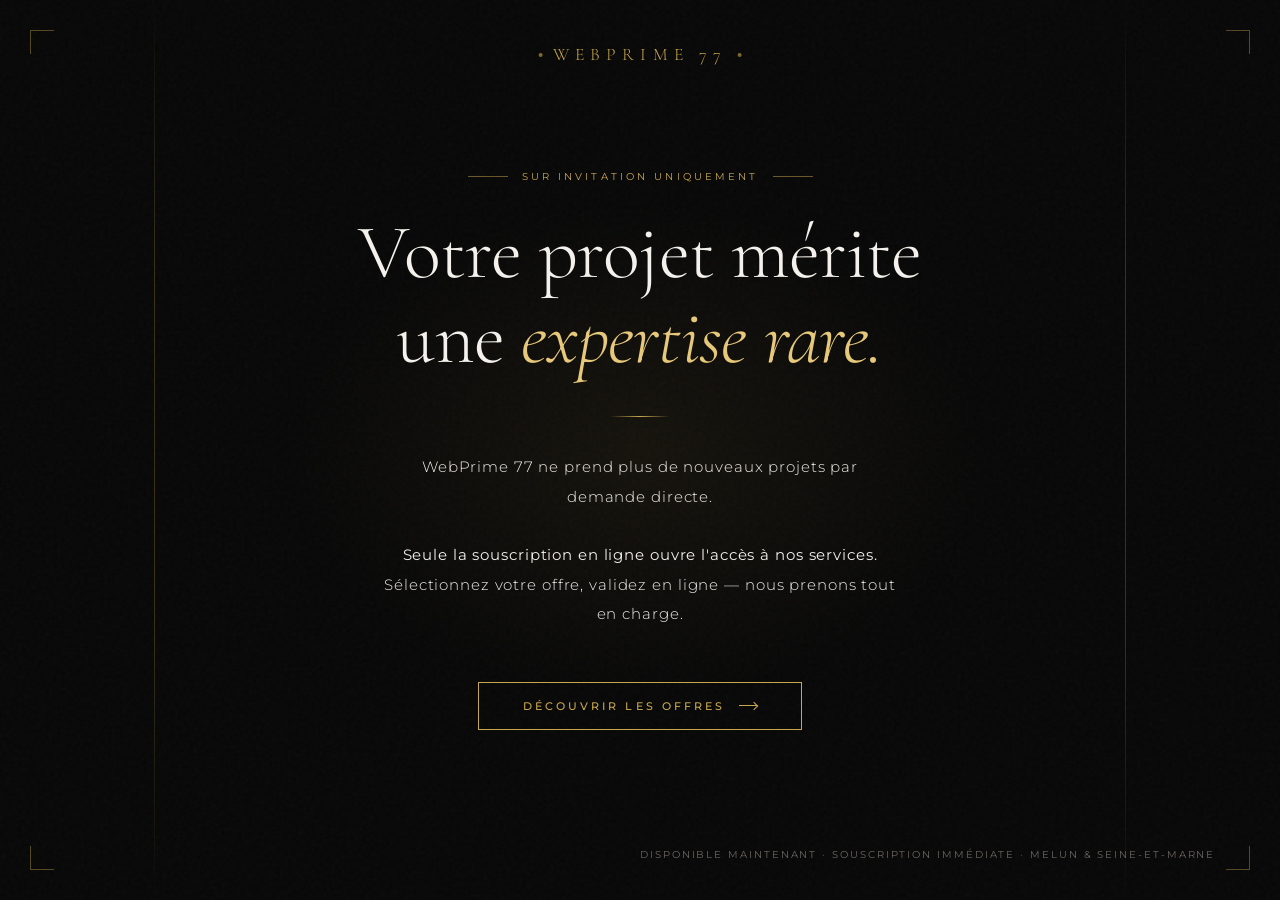
==== index.html @ 0de2792a "New gold landing page, move offers to webprime-77.html, full sitemap - index.html: luxury gold landi" ====
<!DOCTYPE html>
<html lang="fr">
<head>
<meta charset="UTF-8">
<meta name="viewport" content="width=device-width, initial-scale=1.0">
<title>WebPrime 77 - Création Site Internet & Application Mobile | Seine-et-Marne</title>
<meta name="description" content="Agence web à Melun, Seine-et-Marne. WebPrime 77 crée votre site internet et application mobile sur mesure. Souscrivez en ligne, nous faisons le reste.">
<meta name="author" content="WebPrime">
<meta name="robots" content="index, follow">
<link rel="canonical" href="https://webprime-77.fr/" />
<meta property="og:title" content="WebPrime 77 - Création Site Internet & Application Mobile | Seine-et-Marne">
<meta property="og:description" content="Agence web à Melun. Souscrivez en ligne pour votre site internet ou application mobile en Seine-et-Marne.">
<meta property="og:image" content="https://webprime-77.fr/logo-wp.png">
<meta property="og:url" content="https://webprime-77.fr/">
<meta property="og:type" content="website">
<meta property="og:locale" content="fr_FR">
<meta property="og:site_name" content="WebPrime 77">
<meta name="twitter:card" content="summary_large_image">
<meta name="twitter:title" content="WebPrime 77 - Création Site Internet & Application Mobile | Seine-et-Marne">
<meta name="twitter:description" content="Agence web à Melun. Sites internet et applications mobiles sur mesure en Seine-et-Marne.">
<meta name="twitter:image" content="https://webprime-77.fr/logo-wp.png">
<meta name="theme-color" content="#C9A84C">
<link rel="icon" type="image/x-icon" href="favicon.ico">
<link rel="apple-touch-icon" type="image/png" sizes="192x192" href="./logo/icon-192x192.png">
<link rel="icon" type="image/png" sizes="32x32" href="./logo/android-icon-32x32.png">
<link rel="icon" type="image/png" sizes="96x96" href="./logo/android-icon-96x96.png">
<link href="https://fonts.googleapis.com/css2?family=Cormorant+Garamond:ital,wght@0,300;0,400;0,600;1,300;1,400&family=Montserrat:wght@300;400;500&display=swap" rel="stylesheet">
<link rel="stylesheet" href="index.css">
</head>
<body>

<section class="hero">
  <div class="glow"></div>

  <!-- Corner ornaments -->
  <div class="corner corner--tl"></div>
  <div class="corner corner--tr"></div>
  <div class="corner corner--bl"></div>
  <div class="corner corner--br"></div>

  <!-- Brand -->
  <div class="brand">
    <div class="brand-dot"></div>
    <span class="brand-name">WebPrime 77</span>
    <div class="brand-dot"></div>
  </div>

  <!-- Content -->
  <p class="label">Sur invitation uniquement</p>

  <h1 class="headline">
    Votre projet mérite<br>
    une <em>expertise rare.</em>
  </h1>

  <div class="divider"></div>

  <p class="body-text">
    WebPrime 77 ne prend plus de nouveaux projets par demande directe.<br><br>
    <strong>Seule la souscription en ligne ouvre l'accès à nos services.</strong><br>
    Sélectionnez votre offre, validez en ligne — nous prenons tout en charge.
  </p>

  <div class="cta-wrap">
    <a href="https://webprime-77.fr/webprime-77.html" class="cta">
      <span>Découvrir les Offres</span>
      <div class="cta-arrow"></div>
    </a>
  </div>

  <p class="bottom-note">Disponible maintenant · Souscription immédiate · Melun & Seine-et-Marne</p>
</section>

</body>
</html>
---- index.css ----
*, *::before, *::after { margin: 0; padding: 0; box-sizing: border-box; }

:root {
  --gold: #C9A84C;
  --gold-light: #E8C97A;
  --gold-dim: rgba(201, 168, 76, 0.15);
  --black: #080808;
  --off-black: #111010;
  --white: #F5F2ED;
  --grey: #6B6660;
}

html, body {
  height: 100%;
  background: var(--black);
  color: var(--white);
  font-family: 'Montserrat', sans-serif;
  overflow-x: hidden;
}

/* ── NOISE TEXTURE OVERLAY ── */
body::before {
  content: '';
  position: fixed;
  inset: 0;
  background-image: url("data:image/svg+xml,%3Csvg viewBox='0 0 256 256' xmlns='http://www.w3.org/2000/svg'%3E%3Cfilter id='noise'%3E%3CfeTurbulence type='fractalNoise' baseFrequency='0.9' numOctaves='4' stitchTiles='stitch'/%3E%3C/filter%3E%3Crect width='100%25' height='100%25' filter='url(%23noise)' opacity='1'/%3E%3C/svg%3E");
  opacity: 0.03;
  pointer-events: none;
  z-index: 1000;
}

/* ── HERO ── */
.hero {
  position: relative;
  min-height: 100vh;
  display: flex;
  flex-direction: column;
  align-items: center;
  justify-content: center;
  padding: 80px 40px;
  overflow: hidden;
}

/* Diagonal gold line left */
.hero::before {
  content: '';
  position: absolute;
  top: 0; left: 12%;
  width: 1px;
  height: 100%;
  background: linear-gradient(to bottom, transparent, var(--gold) 30%, var(--gold) 70%, transparent);
  opacity: 0.25;
}

/* Diagonal gold line right */
.hero::after {
  content: '';
  position: absolute;
  top: 0; right: 12%;
  width: 1px;
  height: 100%;
  background: linear-gradient(to bottom, transparent, var(--gold) 30%, var(--gold) 70%, transparent);
  opacity: 0.25;
}

/* Radial glow */
.glow {
  position: absolute;
  top: 50%;
  left: 50%;
  transform: translate(-50%, -50%);
  width: 700px;
  height: 500px;
  background: radial-gradient(ellipse, rgba(201,168,76,0.07) 0%, transparent 70%);
  pointer-events: none;
}

/* ── LOGO / BRAND ── */
.brand {
  position: absolute;
  top: 44px;
  left: 50%;
  transform: translateX(-50%);
  display: flex;
  align-items: center;
  gap: 10px;
  opacity: 0;
  animation: fadeDown 1s ease 0.2s forwards;
}

.brand-name {
  font-family: 'Cormorant Garamond', serif;
  font-weight: 300;
  font-size: 1.1rem;
  letter-spacing: 0.35em;
  text-transform: uppercase;
  color: var(--gold);
}

.brand-dot {
  width: 4px;
  height: 4px;
  border-radius: 50%;
  background: var(--gold);
  opacity: 0.6;
}

/* ── TOP LABEL ── */
.label {
  font-size: 0.65rem;
  letter-spacing: 0.3em;
  text-transform: uppercase;
  color: var(--gold);
  opacity: 0;
  animation: fadeUp 1s ease 0.5s forwards;
  margin-bottom: 28px;
  display: flex;
  align-items: center;
  gap: 14px;
}

.label::before, .label::after {
  content: '';
  display: block;
  width: 40px;
  height: 1px;
  background: var(--gold);
  opacity: 0.5;
}

/* ── HEADLINE ── */
.headline {
  font-family: 'Cormorant Garamond', serif;
  font-weight: 300;
  font-size: clamp(2.8rem, 6vw, 5.2rem);
  line-height: 1.1;
  text-align: center;
  letter-spacing: -0.01em;
  max-width: 820px;
  opacity: 0;
  animation: fadeUp 1.1s ease 0.7s forwards;
}

.headline em {
  font-style: italic;
  color: var(--gold-light);
}

/* ── DIVIDER ── */
.divider {
  width: 60px;
  height: 1px;
  background: linear-gradient(to right, transparent, var(--gold), transparent);
  margin: 36px auto;
  opacity: 0;
  animation: fadeUp 1s ease 1s forwards;
}

/* ── BODY TEXT ── */
.body-text {
  font-weight: 300;
  font-size: clamp(0.8rem, 1.5vw, 0.92rem);
  line-height: 2;
  letter-spacing: 0.06em;
  color: var(--white);
  text-align: center;
  max-width: 520px;
  opacity: 0;
  animation: fadeUp 1s ease 1.1s forwards;
}

.body-text strong {
  color: var(--white);
  font-weight: 400;
}

/* ── CTA ── */
.cta-wrap {
  margin-top: 52px;
  opacity: 0;
  animation: fadeUp 1s ease 1.3s forwards;
}

.cta {
  display: inline-flex;
  align-items: center;
  gap: 14px;
  padding: 16px 44px;
  border: 1px solid var(--gold);
  background: transparent;
  color: var(--gold);
  font-family: 'Montserrat', sans-serif;
  font-size: 0.68rem;
  font-weight: 500;
  letter-spacing: 0.28em;
  text-transform: uppercase;
  text-decoration: none;
  cursor: pointer;
  position: relative;
  overflow: hidden;
  transition: color 0.4s ease;
}

.cta::before {
  content: '';
  position: absolute;
  inset: 0;
  background: var(--gold);
  transform: translateX(-101%);
  transition: transform 0.4s cubic-bezier(0.77, 0, 0.18, 1);
}

.cta:hover::before { transform: translateX(0); }
.cta:hover { color: var(--black); }

.cta span { position: relative; z-index: 1; }

.cta-arrow {
  position: relative;
  z-index: 1;
  width: 18px;
  height: 1px;
  background: currentColor;
  transition: width 0.3s ease;
}

.cta-arrow::after {
  content: '';
  position: absolute;
  right: 0; top: 50%;
  transform: translateY(-50%) rotate(45deg);
  width: 6px; height: 6px;
  border-top: 1px solid currentColor;
  border-right: 1px solid currentColor;
}

.cta:hover .cta-arrow { width: 26px; }

/* ── BOTTOM NOTE ── */
.bottom-note {
  position: absolute;
  bottom: 40px;
  left: 50%;
  transform: translateX(-50%);
  font-size: 0.6rem;
  letter-spacing: 0.2em;
  text-transform: uppercase;
  color: var(--grey);
  white-space: nowrap;
  opacity: 0;
  animation: fadeUp 1s ease 1.6s forwards;
}

/* ── CORNER ORNAMENTS ── */
.corner {
  position: absolute;
  width: 24px;
  height: 24px;
  opacity: 0.4;
}

.corner--tl { top: 30px; left: 30px; border-top: 1px solid var(--gold); border-left: 1px solid var(--gold); }
.corner--tr { top: 30px; right: 30px; border-top: 1px solid var(--gold); border-right: 1px solid var(--gold); }
.corner--bl { bottom: 30px; left: 30px; border-bottom: 1px solid var(--gold); border-left: 1px solid var(--gold); }
.corner--br { bottom: 30px; right: 30px; border-bottom: 1px solid var(--gold); border-right: 1px solid var(--gold); }

/* ── ANIMATIONS ── */
@keyframes fadeUp {
  from { opacity: 0; transform: translateY(22px); }
  to   { opacity: 1; transform: translateY(0); }
}

@keyframes fadeDown {
  from { opacity: 0; transform: translateX(-50%) translateY(-12px); }
  to   { opacity: 1; transform: translateX(-50%) translateY(0); }
}

/* ── RESPONSIVE ── */
@media (max-width: 600px) {
  .hero::before, .hero::after { display: none; }
  .headline { font-size: 2.4rem; }
  .cta { padding: 14px 32px; }
  .bottom-note {
    white-space: normal;
    padding: 0 20px;
    text-align: center;
  }
}
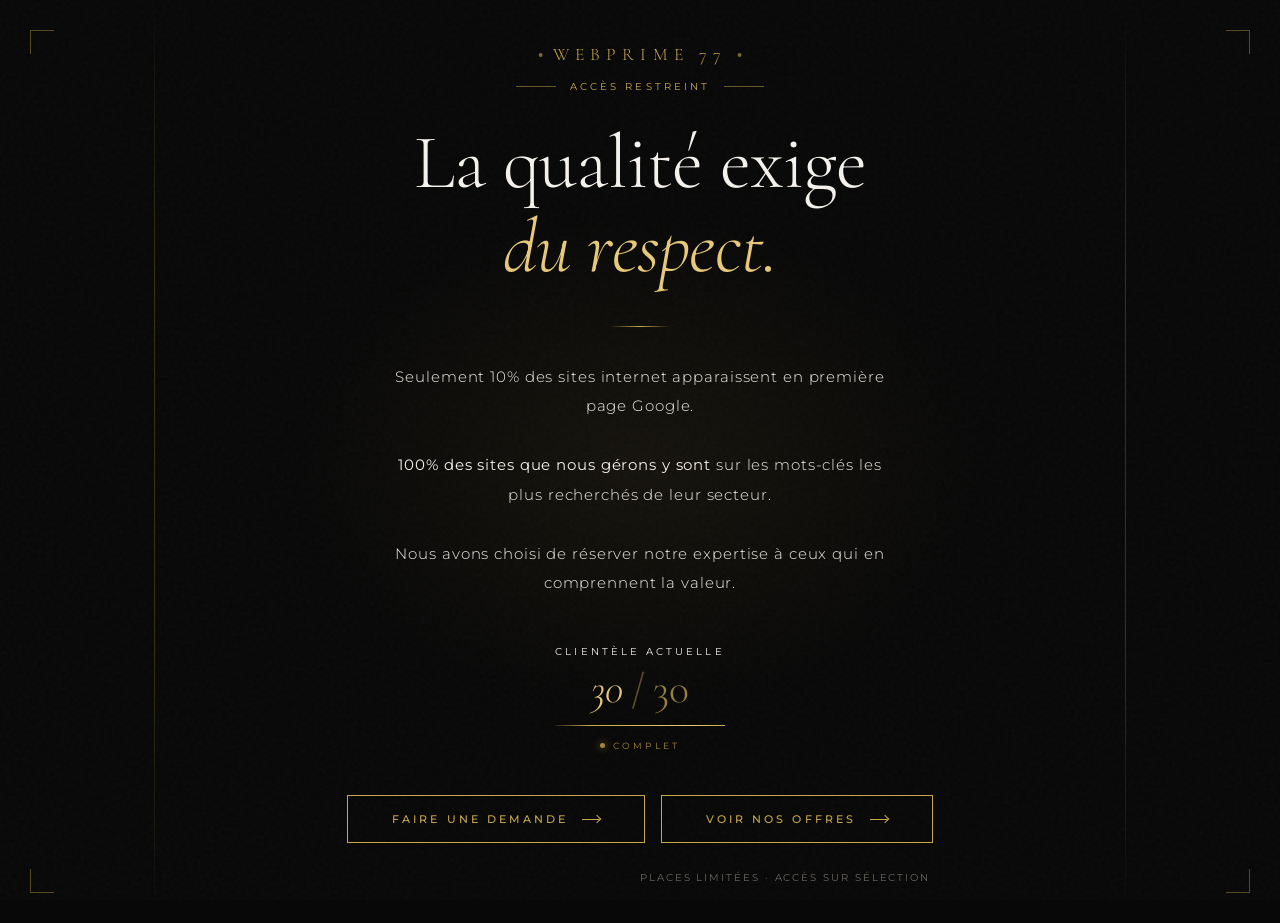
==== commit 1fb4ddb3: "Add 'Voir nos offres' CTA button on homepage Co-Authored-By: Claude Opus 4.7 (1M context) <noreply@a" ====
--- a/index.html
+++ b/index.html
@@ -46,29 +46,44 @@
   </div>
 
   <!-- Content -->
-  <p class="label">Sur invitation uniquement</p>
+  <p class="label">Accès restreint</p>
 
   <h1 class="headline">
-    Votre projet mérite<br>
-    une <em>expertise rare.</em>
+    La qualité exige<br>
+    <em>du respect.</em>
   </h1>
 
   <div class="divider"></div>
 
   <p class="body-text">
-    WebPrime 77 ne prend plus de nouveaux projets par demande directe.<br><br>
-    <strong>Seule la souscription en ligne ouvre l'accès à nos services.</strong><br>
-    Sélectionnez votre offre, validez en ligne — nous prenons tout en charge.
+    Seulement 10% des sites internet apparaissent en première page Google.<br><br>
+    <strong>100% des sites que nous gérons y sont</strong> sur les mots-clés les plus recherchés de leur secteur.<br><br>
+    Nous avons choisi de réserver notre expertise à ceux qui en comprennent la valeur.
   </p>
 
+  <div class="capacity">
+    <div class="capacity-label">Clientèle actuelle</div>
+    <div class="capacity-counter">
+      <span class="capacity-num">30</span>
+      <span class="capacity-slash">/</span>
+      <span class="capacity-total">30</span>
+    </div>
+    <div class="capacity-bar"><div class="capacity-fill"></div></div>
+    <div class="capacity-status"><span class="capacity-dot"></span>Complet</div>
+  </div>
+
   <div class="cta-wrap">
-    <a href="https://webprime-77.fr/webprime-77.html" class="cta">
-      <span>Découvrir les Offres</span>
+    <a href="mailto:contact@webprime-77.fr" class="cta">
+      <span>Faire une demande</span>
+      <div class="cta-arrow"></div>
+    </a>
+    <a href="webprime-77.html" class="cta">
+      <span>Voir nos offres</span>
       <div class="cta-arrow"></div>
     </a>
   </div>
 
-  <p class="bottom-note">Disponible maintenant · Souscription immédiate · Melun & Seine-et-Marne</p>
+  <p class="bottom-note">Places limitées · Accès sur sélection</p>
 </section>
 
 </body>
--- a/index.css
+++ b/index.css
@@ -174,11 +174,108 @@
   font-weight: 400;
 }
 
+/* ── CAPACITY COUNTER ── */
+.capacity {
+  margin-top: 48px;
+  display: flex;
+  flex-direction: column;
+  align-items: center;
+  gap: 12px;
+  opacity: 0;
+  animation: fadeUp 1s ease 1.3s forwards;
+}
+
+.capacity-label {
+  font-size: 0.6rem;
+  letter-spacing: 0.32em;
+  text-transform: uppercase;
+  color: var(--white);
+}
+
+.capacity-counter {
+  font-family: 'Cormorant Garamond', serif;
+  font-weight: 300;
+  font-size: 2.6rem;
+  line-height: 1;
+  display: flex;
+  align-items: baseline;
+}
+
+.capacity-num {
+  color: var(--gold-light);
+  font-style: italic;
+}
+
+.capacity-slash {
+  color: var(--gold);
+  opacity: 0.45;
+  margin: 0 8px;
+  font-weight: 300;
+}
+
+.capacity-total {
+  color: var(--gold);
+  opacity: 0.75;
+}
+
+.capacity-bar {
+  width: 170px;
+  height: 1px;
+  background: rgba(201, 168, 76, 0.15);
+  position: relative;
+  overflow: hidden;
+  margin-top: 2px;
+}
+
+.capacity-fill {
+  position: absolute;
+  inset: 0;
+  background: linear-gradient(to right, transparent, var(--gold) 20%, var(--gold-light) 80%, var(--gold));
+  transform: scaleX(0);
+  transform-origin: left;
+  animation: fillBar 2s cubic-bezier(0.65, 0, 0.35, 1) 1.6s forwards;
+  box-shadow: 0 0 8px rgba(201, 168, 76, 0.4);
+}
+
+.capacity-status {
+  font-size: 0.58rem;
+  letter-spacing: 0.35em;
+  text-transform: uppercase;
+  color: var(--gold);
+  opacity: 0.8;
+  display: flex;
+  align-items: center;
+  gap: 8px;
+  margin-top: 2px;
+}
+
+.capacity-dot {
+  width: 5px;
+  height: 5px;
+  border-radius: 50%;
+  background: var(--gold);
+  box-shadow: 0 0 8px var(--gold);
+  animation: dotPulse 2s ease-in-out infinite;
+}
+
+@keyframes fillBar {
+  to { transform: scaleX(1); }
+}
+
+@keyframes dotPulse {
+  0%, 100% { opacity: 1; box-shadow: 0 0 8px var(--gold); }
+  50% { opacity: 0.5; box-shadow: 0 0 4px var(--gold); }
+}
+
 /* ── CTA ── */
 .cta-wrap {
-  margin-top: 52px;
-  opacity: 0;
-  animation: fadeUp 1s ease 1.3s forwards;
+  margin-top: 44px;
+  opacity: 0;
+  animation: fadeUp 1s ease 1.5s forwards;
+  display: flex;
+  gap: 16px;
+  justify-content: center;
+  flex-wrap: wrap;
 }
 
 .cta {
@@ -248,7 +345,7 @@
   color: var(--grey);
   white-space: nowrap;
   opacity: 0;
-  animation: fadeUp 1s ease 1.6s forwards;
+  animation: fadeUp 1s ease 1.8s forwards;
 }
 
 /* ── CORNER ORNAMENTS ── */
@@ -279,10 +376,19 @@
 @media (max-width: 600px) {
   .hero::before, .hero::after { display: none; }
   .headline { font-size: 2.4rem; }
+  .body-text {
+    max-width: 90%;
+    padding: 0 10px;
+    text-align: center;
+  }
+  .capacity { margin-top: 40px; }
   .cta { padding: 14px 32px; }
   .bottom-note {
     white-space: normal;
-    padding: 0 20px;
+    left: 0;
+    right: 0;
+    transform: none;
+    padding: 0 15px;
     text-align: center;
   }
 }
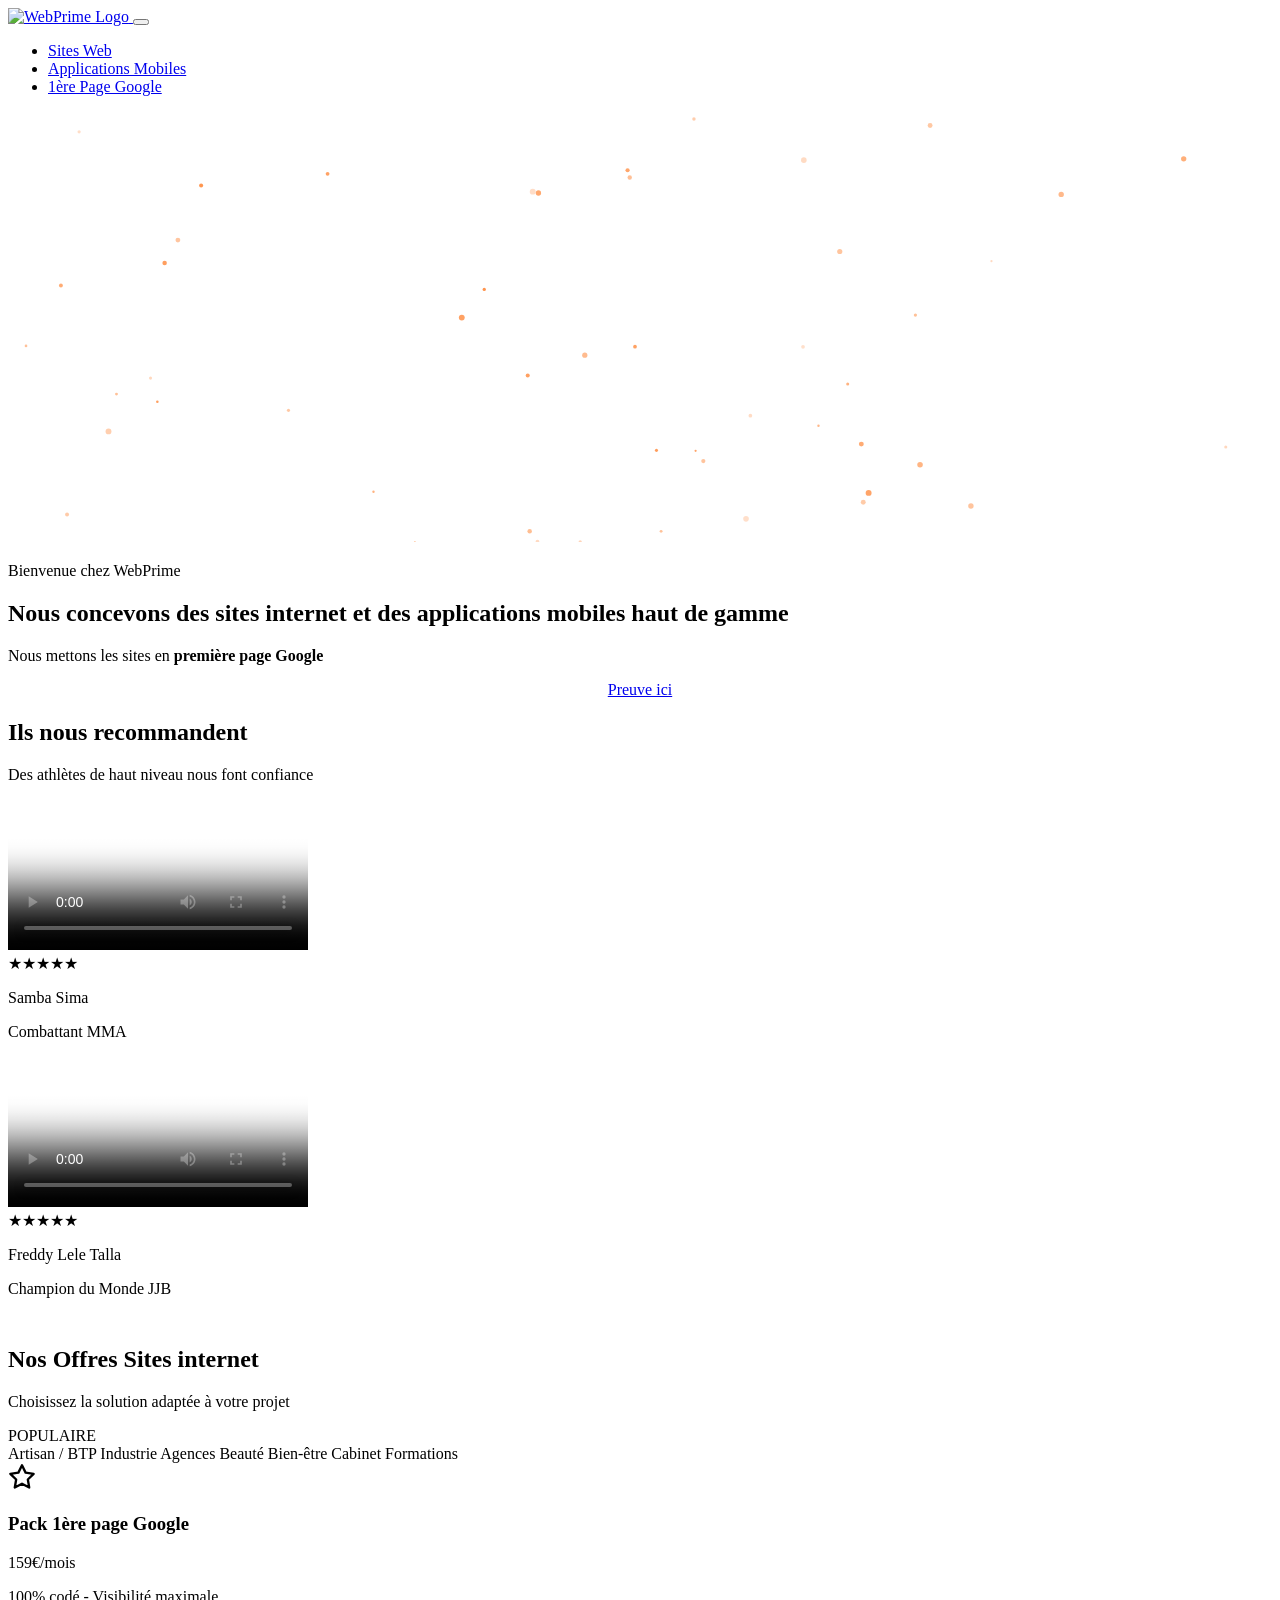
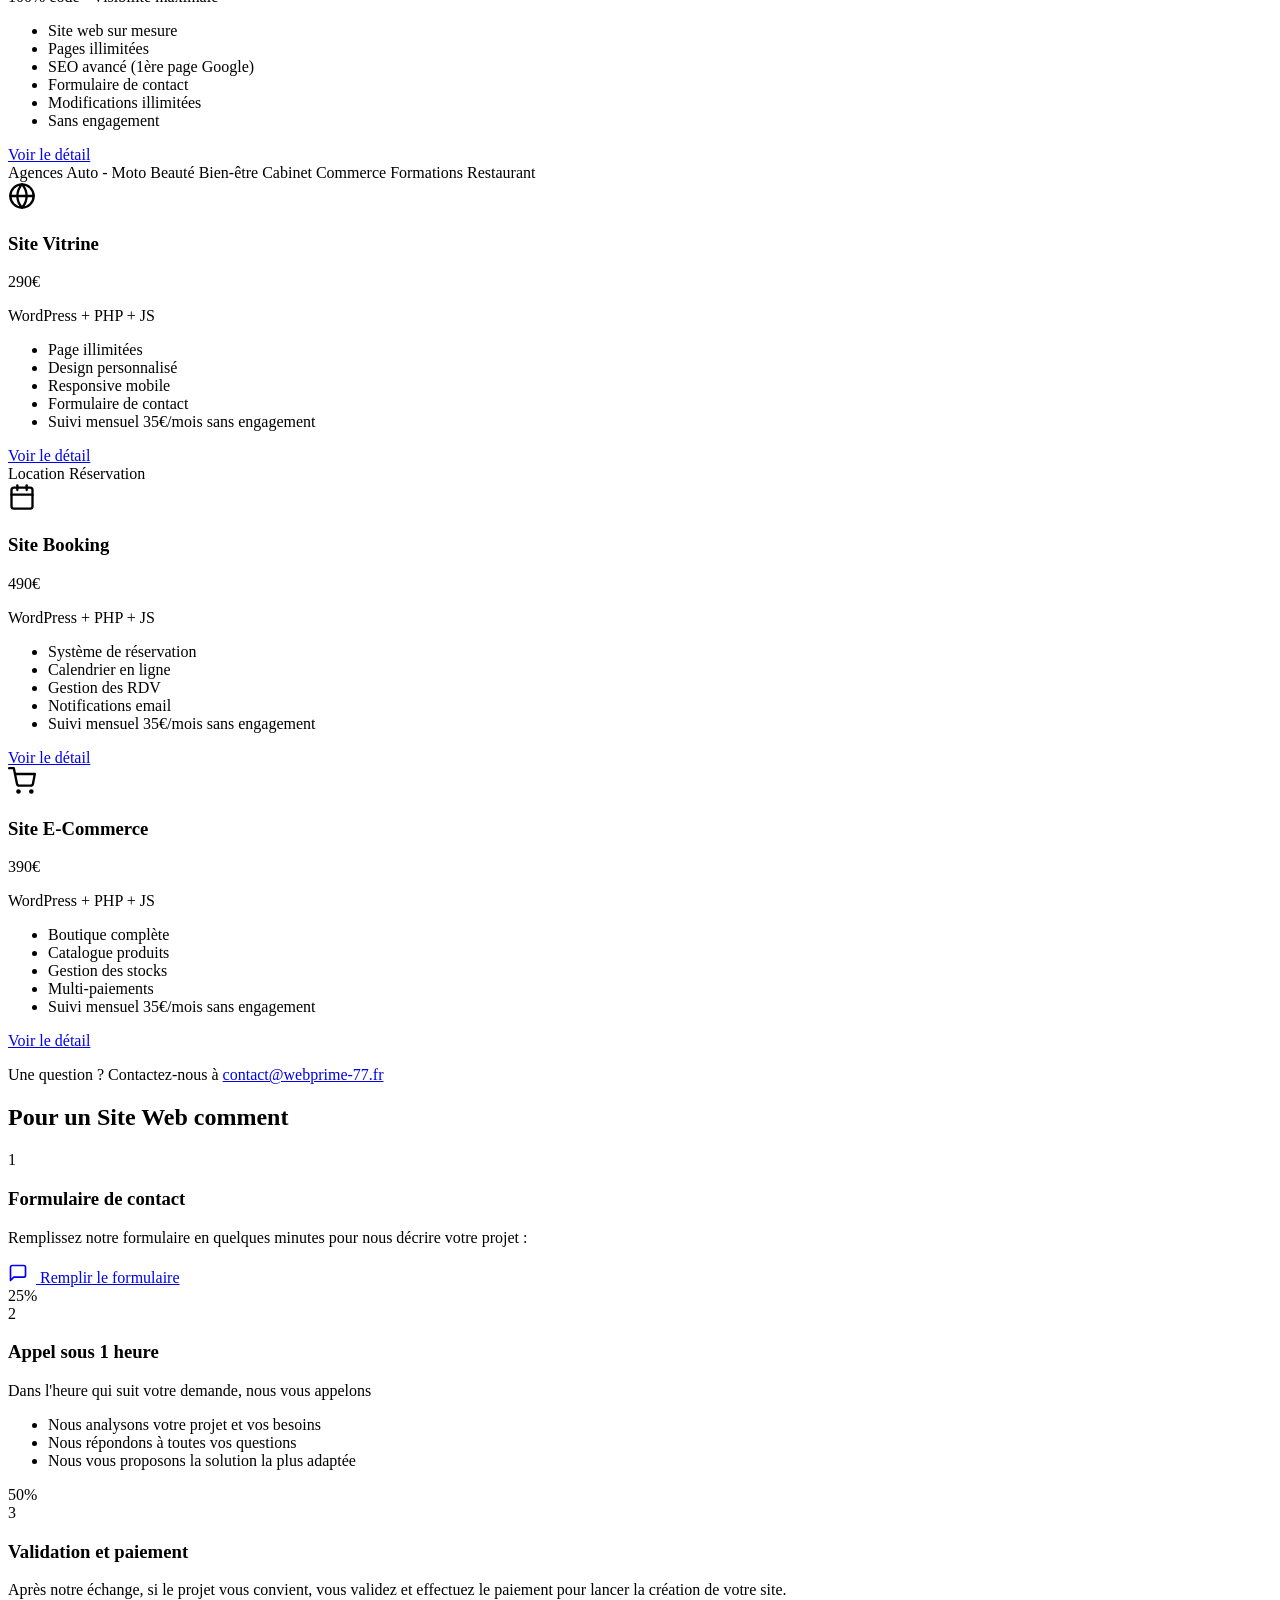
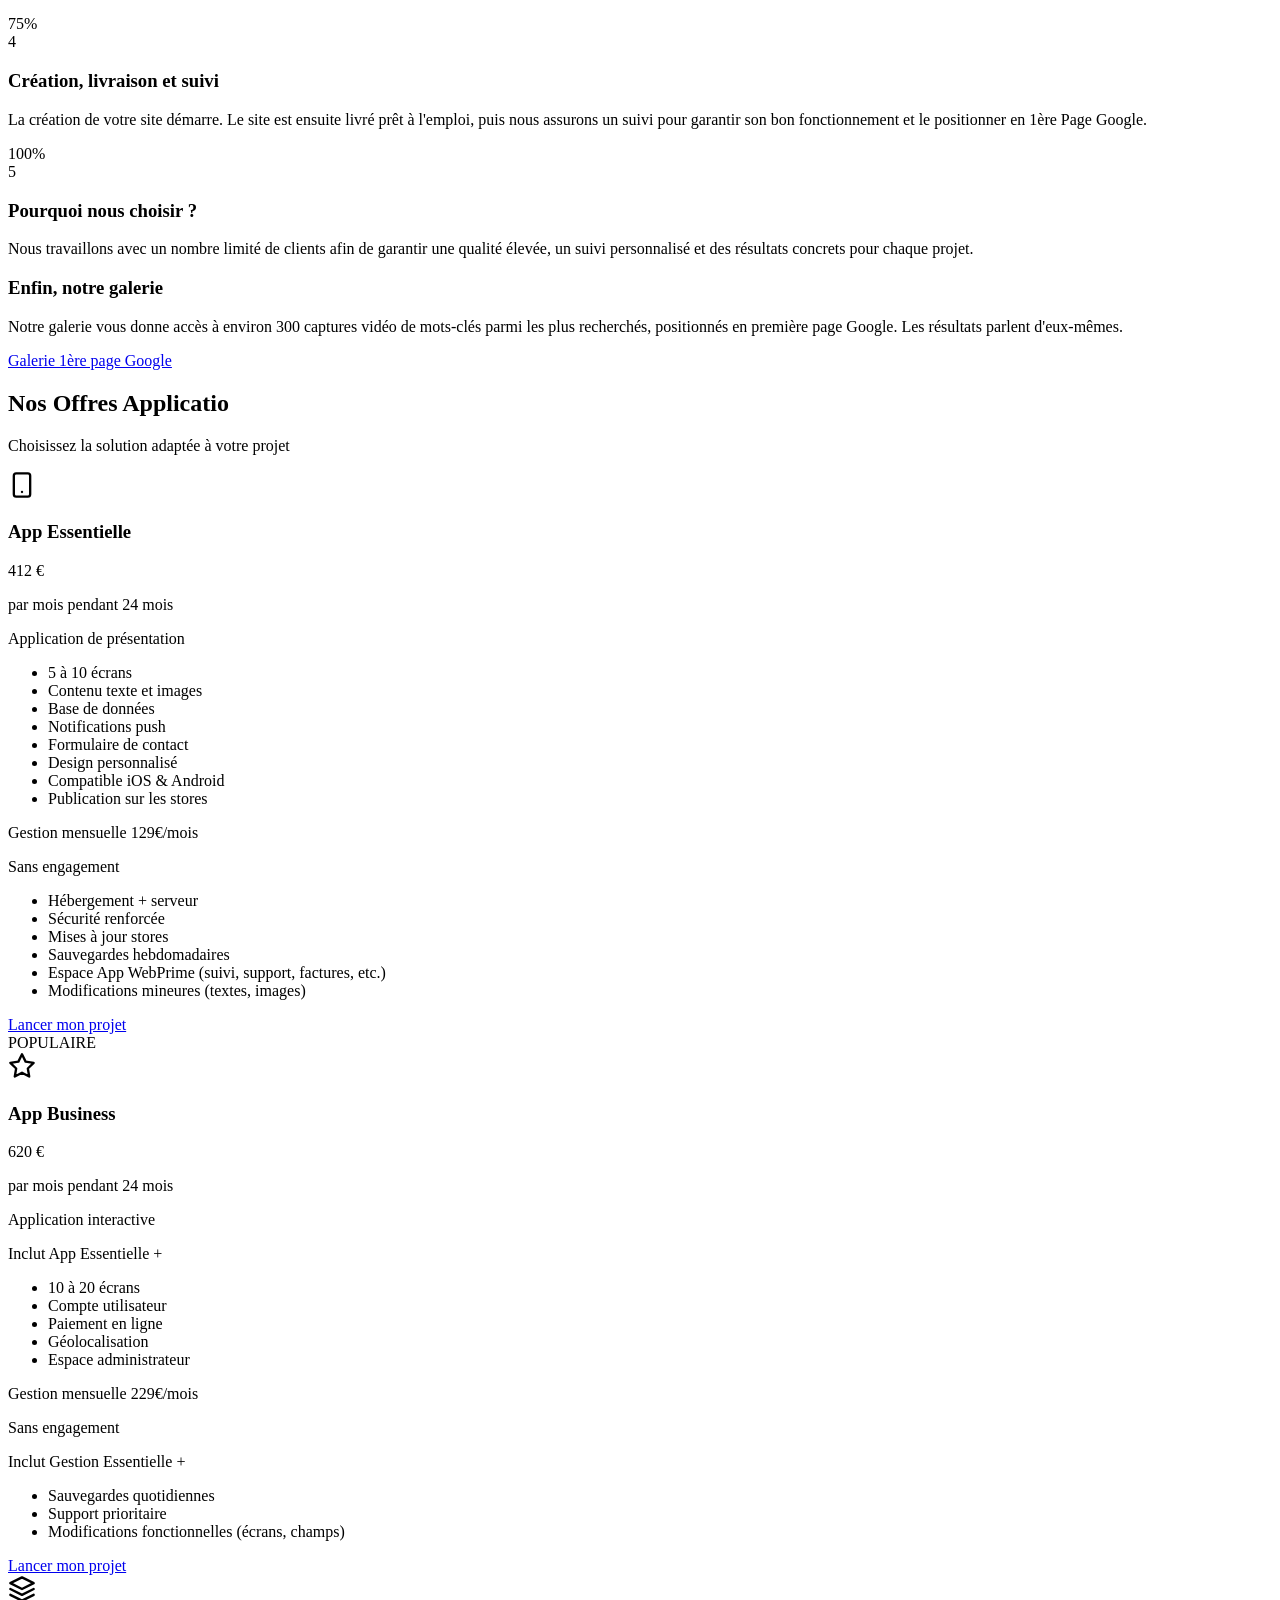
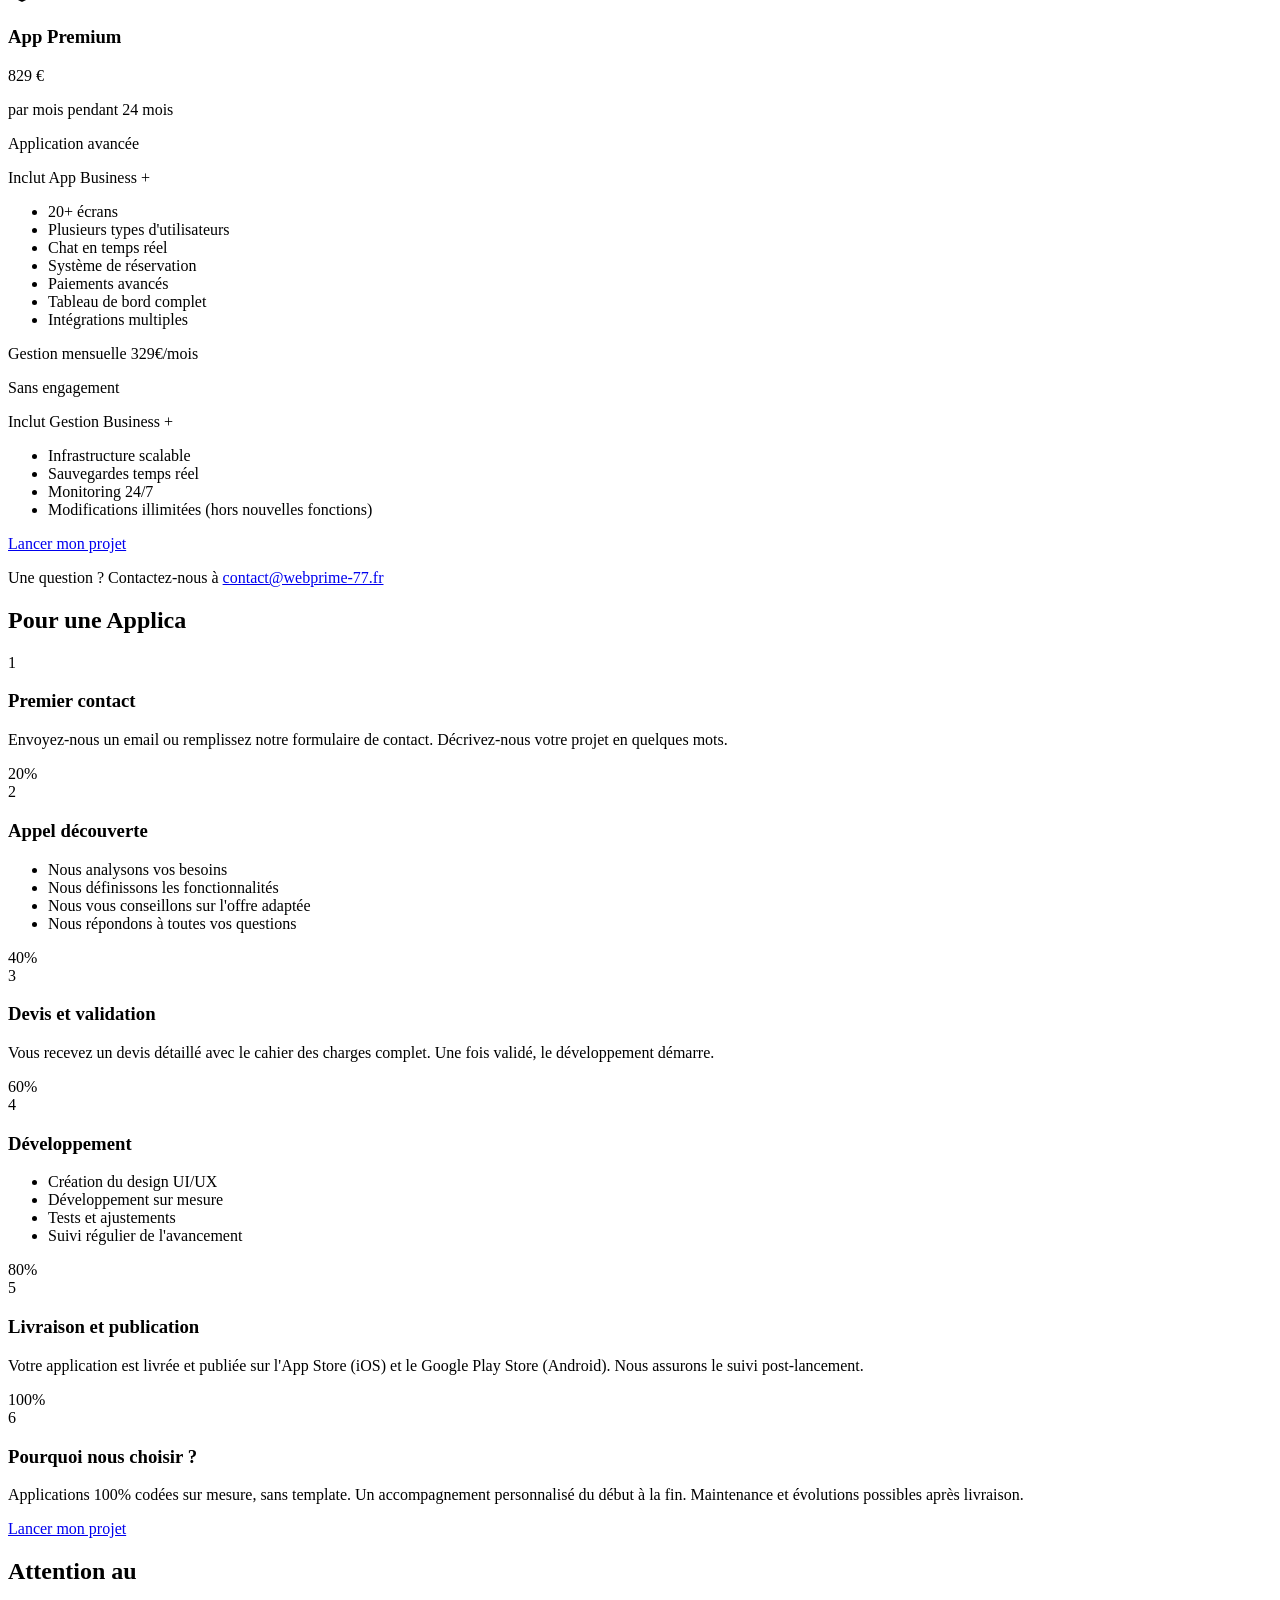
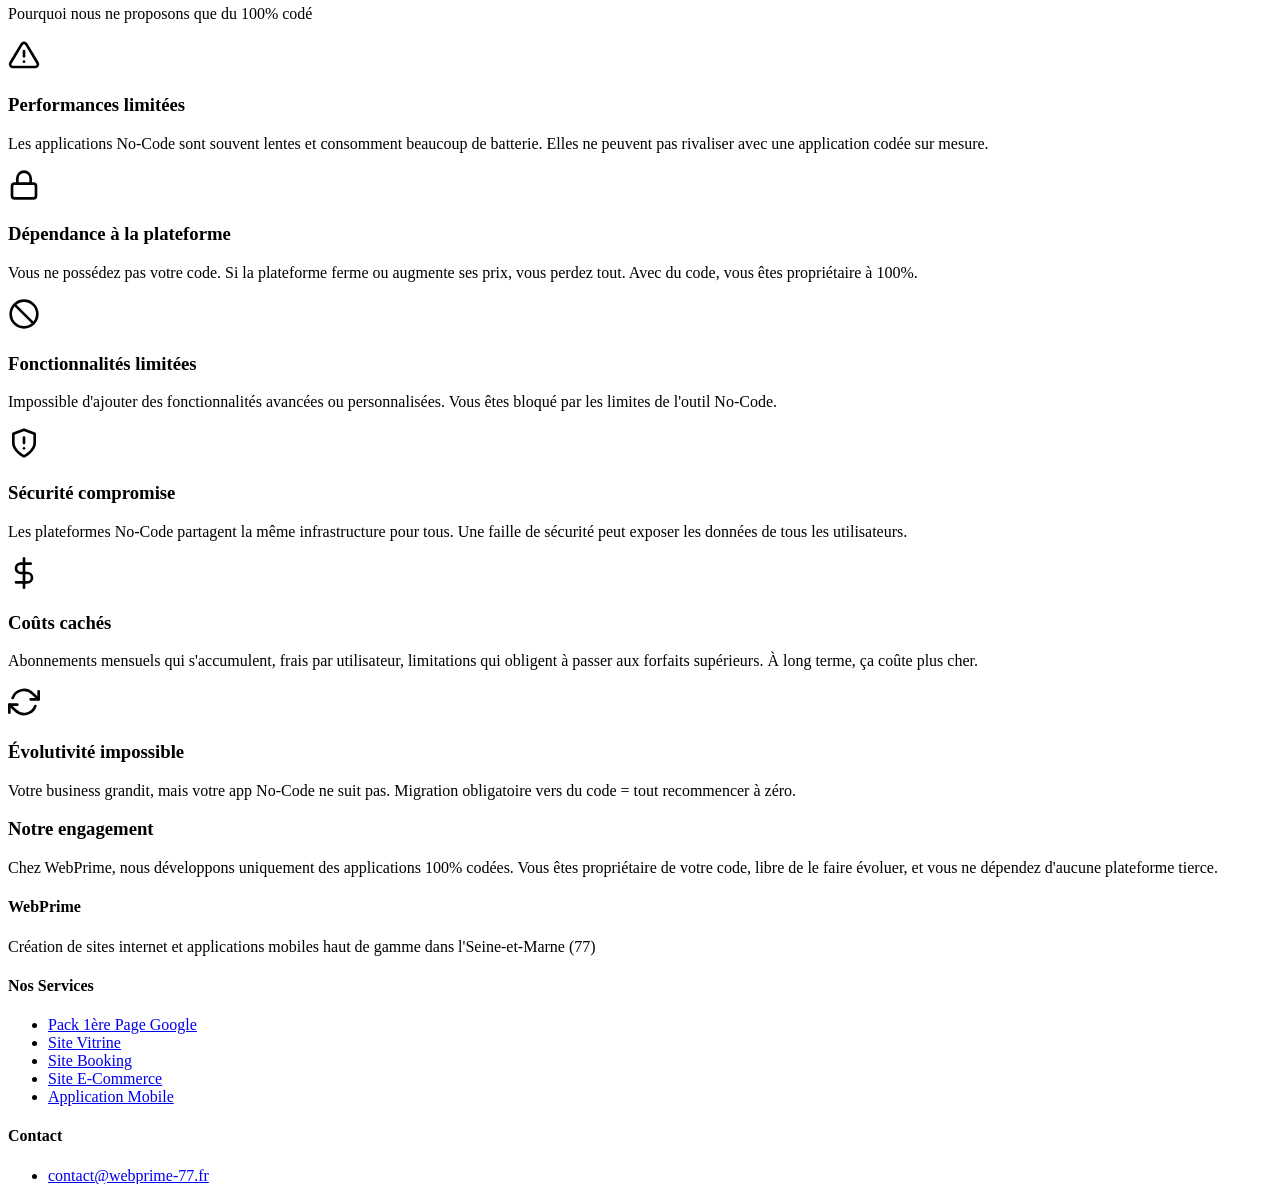
==== commit 1a04cb5d: "Update offer prices, swap homepage to offers, prep new Stripe links - New flat prices: Pack Google 1" ====
--- a/index.html
+++ b/index.html
@@ -1,90 +1,1040 @@
-<!DOCTYPE html>
+﻿<!DOCTYPE html>
 <html lang="fr">
+
 <head>
-<meta charset="UTF-8">
-<meta name="viewport" content="width=device-width, initial-scale=1.0">
-<title>WebPrime 77 - Création Site Internet & Application Mobile | Seine-et-Marne</title>
-<meta name="description" content="Agence web à Melun, Seine-et-Marne. WebPrime 77 crée votre site internet et application mobile sur mesure. Souscrivez en ligne, nous faisons le reste.">
-<meta name="author" content="WebPrime">
-<meta name="robots" content="index, follow">
-<link rel="canonical" href="https://webprime-77.fr/" />
-<meta property="og:title" content="WebPrime 77 - Création Site Internet & Application Mobile | Seine-et-Marne">
-<meta property="og:description" content="Agence web à Melun. Souscrivez en ligne pour votre site internet ou application mobile en Seine-et-Marne.">
-<meta property="og:image" content="https://webprime-77.fr/logo-wp.png">
-<meta property="og:url" content="https://webprime-77.fr/">
-<meta property="og:type" content="website">
-<meta property="og:locale" content="fr_FR">
-<meta property="og:site_name" content="WebPrime 77">
-<meta name="twitter:card" content="summary_large_image">
-<meta name="twitter:title" content="WebPrime 77 - Création Site Internet & Application Mobile | Seine-et-Marne">
-<meta name="twitter:description" content="Agence web à Melun. Sites internet et applications mobiles sur mesure en Seine-et-Marne.">
-<meta name="twitter:image" content="https://webprime-77.fr/logo-wp.png">
-<meta name="theme-color" content="#C9A84C">
-<link rel="icon" type="image/x-icon" href="favicon.ico">
-<link rel="apple-touch-icon" type="image/png" sizes="192x192" href="./logo/icon-192x192.png">
-<link rel="icon" type="image/png" sizes="32x32" href="./logo/android-icon-32x32.png">
-<link rel="icon" type="image/png" sizes="96x96" href="./logo/android-icon-96x96.png">
-<link href="https://fonts.googleapis.com/css2?family=Cormorant+Garamond:ital,wght@0,300;0,400;0,600;1,300;1,400&family=Montserrat:wght@300;400;500&display=swap" rel="stylesheet">
-<link rel="stylesheet" href="index.css">
+    <meta charset="UTF-8">
+    <meta name="viewport" content="width=device-width, initial-scale=1.0">
+    <title>Création Site internet et Application Mobile Professionnel 77 Seine-et-Marne</title>
+    <meta name="description"
+        content="Nous concevons des sites internet et des applications mobiles haut de gamme, pensés pour la performance, la visibilité et la croissance durable.">
+    <link rel="canonical" href="https://webprime-77.fr/" />
+    <meta name="author" content="WebPrime">
+    <meta name="robots" content="index, follow">
+    <meta property="og:title" content="Création Site internet et Application Mobile Professionnel 77 Seine-et-Marne">
+    <meta property="og:description" content="Nous concevons des sites internet et des applications mobiles haut de gamme, pensés pour la performance, la visibilité et la croissance durable.">
+    <meta property="og:image" content="https://webprime-77.fr/logo-wp.png">
+    <meta property="og:url" content="https://webprime-77.fr">
+    <meta property="og:type" content="website">
+    <meta name="twitter:card" content="summary_large_image">
+    <meta name="twitter:title" content="WebPrime 77 - Création Site internet et Application Mobile Seine-et-Marne">
+    <meta name="twitter:description" content="Sites internet et applications mobiles haut de gamme en Seine-et-Marne">
+    <meta name="twitter:image" content="https://webprime-77.fr/logo-wp.png">
+    <link rel="icon" type="image/x-icon" href="favicon.ico">
+    <link rel="apple-touch-icon" type="image/png" sizes="192x192" href="./logo/icon-192x192.png">
+    <link rel="icon" type="image/png" sizes="32x32" href="./logo/android-icon-32x32.png">
+    <link rel="icon" type="image/png" sizes="96x96" href="./logo/android-icon-96x96.png">
+    <meta name="msapplication-TileColor" content="https://webprime-77.fr#ffffff">
+    <meta name="msapplication-TileImage" content="./logo/ms-icon-32x32.png">
+    <meta name="msapplication-TileImage" content="./logo/ms-icon-96x96.png">
+    <link rel="stylesheet" href="style.css">
+    <link rel="preconnect" href="https://fonts.googleapis.com">
+    <link rel="preconnect" href="https://fonts.gstatic.com" crossorigin>
+    <link href="https://fonts.googleapis.com/css2?family=Poppins:wght@300;400;500;600;700&display=swap"
+        rel="stylesheet">
+    <script type="application/ld+json">
+    {
+        "@context": "https://schema.org",
+        "@type": "LocalBusiness",
+        "name": "WebPrime",
+        "description": "Création de sites internet et applications mobiles haut de gamme en Seine-et-Marne",
+        "url": "https://webprime-77.fr",
+        "image": "https://webprime-77.fr/logo-wp.png",
+        "email": "contact@webprime-77.fr",
+        "priceRange": "€€",
+        "areaServed": "Seine-et-Marne, France",
+        "address": {
+            "@type": "PostalAddress",
+            "streetAddress": "12 Rue de la Reine Blanche",
+            "addressLocality": "Melun",
+            "addressRegion": "Île-de-France",
+            "postalCode": "77000",
+            "addressCountry": "FR"
+        },
+        "geo": {
+            "@type": "GeoCoordinates",
+            "latitude": "48.5427",
+            "longitude": "2.6559"
+        },
+        "sameAs": [
+            "https://www.instagram.com/webprime.es",
+            "https://snapchat.com/t/jnB2CTpk",
+            "https://youtube.com/@daelia-digital"
+        ]
+    }
+    </script>
+    <script type="application/ld+json">
+    [
+        {
+            "@context": "https://schema.org",
+            "@type": "Product",
+            "name": "Pack 1ère page Google",
+            "description": "100% codé avec visibilité maximale garantie, SEO avancé et modifications illimitées",
+            "image": "https://webprime-77.fr/logo-wp.png",
+            "brand": { "@type": "Brand", "name": "WebPrime" },
+            "aggregateRating": {
+                "@type": "AggregateRating",
+                "ratingValue": "4.9",
+                "reviewCount": "39"
+            },
+            "review": {
+                "@type": "Review",
+                "reviewRating": {
+                    "@type": "Rating",
+                    "ratingValue": "5",
+                    "bestRating": "5"
+                },
+                "author": { "@type": "Person", "name": "Samba Sima" }
+            },
+            "offers": {
+                "@type": "Offer",
+                "url": "https://webprime-77.fr/pack-google.html",
+                "price": "159",
+                "priceCurrency": "EUR",
+                "availability": "https://schema.org/InStock",
+                "priceValidUntil": "2026-12-31",
+                "hasMerchantReturnPolicy": {
+                    "@type": "MerchantReturnPolicy",
+                    "applicableCountry": "FR",
+                    "returnPolicyCategory": "https://schema.org/MerchantReturnNotPermitted"
+                }
+            }
+        },
+        {
+            "@context": "https://schema.org",
+            "@type": "Product",
+            "name": "Site Vitrine",
+            "description": "Site vitrine WordPress avec code personnalisé, design moderne et responsive",
+            "image": "https://webprime-77.fr/logo-wp.png",
+            "brand": { "@type": "Brand", "name": "WebPrime" },
+            "aggregateRating": {
+                "@type": "AggregateRating",
+                "ratingValue": "4.9",
+                "reviewCount": "39"
+            },
+            "review": {
+                "@type": "Review",
+                "reviewRating": {
+                    "@type": "Rating",
+                    "ratingValue": "5",
+                    "bestRating": "5"
+                },
+                "author": { "@type": "Person", "name": "Freddy Lele Talla" }
+            },
+            "offers": {
+                "@type": "Offer",
+                "url": "https://webprime-77.fr/site-vitrine.html",
+                "price": "290",
+                "priceCurrency": "EUR",
+                "availability": "https://schema.org/InStock",
+                "priceValidUntil": "2026-12-31",
+                "hasMerchantReturnPolicy": {
+                    "@type": "MerchantReturnPolicy",
+                    "applicableCountry": "FR",
+                    "returnPolicyCategory": "https://schema.org/MerchantReturnNotPermitted"
+                }
+            }
+        },
+        {
+            "@context": "https://schema.org",
+            "@type": "Product",
+            "name": "Site Booking",
+            "description": "Site avec système de réservation intégré, calendrier en ligne et gestion des rendez-vous",
+            "image": "https://webprime-77.fr/logo-wp.png",
+            "brand": { "@type": "Brand", "name": "WebPrime" },
+            "aggregateRating": {
+                "@type": "AggregateRating",
+                "ratingValue": "4.9",
+                "reviewCount": "39"
+            },
+            "review": {
+                "@type": "Review",
+                "reviewRating": {
+                    "@type": "Rating",
+                    "ratingValue": "5",
+                    "bestRating": "5"
+                },
+                "author": { "@type": "Person", "name": "Samba Sima" }
+            },
+            "offers": {
+                "@type": "Offer",
+                "url": "https://webprime-77.fr/site-booking.html",
+                "price": "490",
+                "priceCurrency": "EUR",
+                "availability": "https://schema.org/InStock",
+                "priceValidUntil": "2026-12-31",
+                "hasMerchantReturnPolicy": {
+                    "@type": "MerchantReturnPolicy",
+                    "applicableCountry": "FR",
+                    "returnPolicyCategory": "https://schema.org/MerchantReturnNotPermitted"
+                }
+            }
+        },
+        {
+            "@context": "https://schema.org",
+            "@type": "Product",
+            "name": "Site E-Commerce",
+            "description": "Boutique en ligne complète avec catalogue produits, panier et multi-paiements",
+            "image": "https://webprime-77.fr/logo-wp.png",
+            "brand": { "@type": "Brand", "name": "WebPrime" },
+            "aggregateRating": {
+                "@type": "AggregateRating",
+                "ratingValue": "4.9",
+                "reviewCount": "39"
+            },
+            "review": {
+                "@type": "Review",
+                "reviewRating": {
+                    "@type": "Rating",
+                    "ratingValue": "5",
+                    "bestRating": "5"
+                },
+                "author": { "@type": "Person", "name": "Freddy Lele Talla" }
+            },
+            "offers": {
+                "@type": "Offer",
+                "url": "https://webprime-77.fr/site-ecommerce.html",
+                "price": "390",
+                "priceCurrency": "EUR",
+                "availability": "https://schema.org/InStock",
+                "priceValidUntil": "2026-12-31",
+                "hasMerchantReturnPolicy": {
+                    "@type": "MerchantReturnPolicy",
+                    "applicableCountry": "FR",
+                    "returnPolicyCategory": "https://schema.org/MerchantReturnNotPermitted"
+                }
+            }
+        }
+    ]
+    </script>
 </head>
+
 <body>
-
-<section class="hero">
-  <div class="glow"></div>
-
-  <!-- Corner ornaments -->
-  <div class="corner corner--tl"></div>
-  <div class="corner corner--tr"></div>
-  <div class="corner corner--bl"></div>
-  <div class="corner corner--br"></div>
-
-  <!-- Brand -->
-  <div class="brand">
-    <div class="brand-dot"></div>
-    <span class="brand-name">WebPrime 77</span>
-    <div class="brand-dot"></div>
-  </div>
-
-  <!-- Content -->
-  <p class="label">Accès restreint</p>
-
-  <h1 class="headline">
-    La qualité exige<br>
-    <em>du respect.</em>
-  </h1>
-
-  <div class="divider"></div>
-
-  <p class="body-text">
-    Seulement 10% des sites internet apparaissent en première page Google.<br><br>
-    <strong>100% des sites que nous gérons y sont</strong> sur les mots-clés les plus recherchés de leur secteur.<br><br>
-    Nous avons choisi de réserver notre expertise à ceux qui en comprennent la valeur.
-  </p>
-
-  <div class="capacity">
-    <div class="capacity-label">Clientèle actuelle</div>
-    <div class="capacity-counter">
-      <span class="capacity-num">30</span>
-      <span class="capacity-slash">/</span>
-      <span class="capacity-total">30</span>
-    </div>
-    <div class="capacity-bar"><div class="capacity-fill"></div></div>
-    <div class="capacity-status"><span class="capacity-dot"></span>Complet</div>
-  </div>
-
-  <div class="cta-wrap">
-    <a href="mailto:contact@webprime-77.fr" class="cta">
-      <span>Faire une demande</span>
-      <div class="cta-arrow"></div>
-    </a>
-    <a href="webprime-77.html" class="cta">
-      <span>Voir nos offres</span>
-      <div class="cta-arrow"></div>
-    </a>
-  </div>
-
-  <p class="bottom-note">Places limitées · Accès sur sélection</p>
-</section>
-
+    <header class="header">
+        <div class="container">
+            <a href="https://webprime-77.fr" class="logo">
+                <img src="logo-wp.png" alt="WebPrime Logo">
+            </a>
+            <button class="menu-toggle" aria-label="Menu" id="menuToggle">
+                <span></span>
+                <span></span>
+                <span></span>
+            </button>
+            <nav class="nav" id="nav">
+                <ul>
+                    <li><a href="https://webprime-77.fr/creation-site-internet.html">Sites Web</a></li>
+                    <li><a href="https://webprime-77.fr/creation-application-mobile.html">Applications Mobiles</a></li>
+                    <li><a href="https://daelia-digital.fr/premiere-page-google/" target="_blank">1ère Page Google</a></li>
+                </ul>
+            </nav>
+        </div>
+    </header>
+
+    <section class="hero">
+        <div class="hero-overlay"></div>
+        <div class="hero-lines"></div>
+        <canvas id="particles"></canvas>
+        <div class="container">
+            <p class="hero-welcome"><span class="typing-text"></span></p>
+            <h1>Nous concevons des <span class="highlight">sites internet</span> et des <span
+                    class="highlight">applications mobiles</span> haut de gamme</h1>
+            <p class="hero-highlight-text">Nous mettons les sites en <strong>première page Google</strong></p>
+            <p style="text-align:center;"><a href="https://daelia-digital.fr/premiere-page-google/"
+                    target="_blank" class="btn btn-primary">Preuve ici</a></p>
+        </div>
+    </section>
+
+    <section class="testimonials-section" id="temoignages">
+        <div class="container">
+            <h2 class="section-title typing-title" data-text="Ils nous |recommandent|"></h2>
+            <p class="section-subtitle">Des athlètes de haut niveau nous font confiance</p>
+            <div class="testimonials-grid">
+                <div class="testimonial-card">
+                    <div class="testimonial-video-wrapper">
+                        <video class="testimonial-video" controls preload="metadata" playsinline poster="samba_sima.webp">
+                            <source src="samba_sima.mp4" type="video/mp4">
+                        </video>
+                    </div>
+                    <div class="testimonial-info">
+                        <div class="testimonial-stars">★★★★★</div>
+                        <p class="testimonial-name">Samba Sima</p>
+                        <p class="testimonial-title">Combattant MMA</p>
+                    </div>
+                </div>
+                <div class="testimonial-card">
+                    <div class="testimonial-video-wrapper">
+                        <video class="testimonial-video" controls preload="metadata" playsinline poster="freddy_lele_talla.webp">
+                            <source src="flt.mp4" type="video/mp4">
+                        </video>
+                    </div>
+                    <div class="testimonial-info">
+                        <div class="testimonial-stars">★★★★★</div>
+                        <p class="testimonial-name">Freddy Lele Talla</p>
+                        <p class="testimonial-title">Champion du Monde JJB</p>
+                    </div>
+                </div>
+            </div>
+
+            <div style="margin-top: 3rem;">
+                <script defer async src='https://cdn.trustindex.io/loader.js?d16319a6414173621196886d3d8'></script>
+            </div>
+        </div>
+    </section>
+
+    <section class="offers-section" id="offres">
+        <div class="container">
+            <h2 class="section-title typing-title" data-text="Nos |Offres| Sites internet"></h2>
+            <p class="section-subtitle">Choisissez la solution adaptée à votre projet</p>
+
+            <div class="offers-grid">
+                <div class="offer-card offer-popular">
+                    <span class="offer-badge">POPULAIRE</span>
+                    <div class="sector-badges">
+                        <span class="sector-badge sector-badge-amber">Artisan / BTP</span>
+                        <span class="sector-badge sector-badge-amber">Industrie</span>
+                        <span class="sector-badge sector-badge-amber">Agences</span>
+                        <span class="sector-badge sector-badge-amber">Beauté</span>
+                        <span class="sector-badge sector-badge-amber">Bien-être</span>
+                        <span class="sector-badge sector-badge-amber">Cabinet</span>
+                        <span class="sector-badge sector-badge-amber">Formations</span>
+                    </div>
+                    <div class="offer-icon offer-icon-amber">
+                        <svg xmlns="http://www.w3.org/2000/svg" width="28" height="28" viewBox="0 0 24 24" fill="none"
+                            stroke="currentColor" stroke-width="2" stroke-linecap="round" stroke-linejoin="round">
+                            <polygon
+                                points="12 2 15.09 8.26 22 9.27 17 14.14 18.18 21.02 12 17.77 5.82 21.02 7 14.14 2 9.27 8.91 8.26 12 2" />
+                        </svg>
+                    </div>
+                    <h3 class="offer-title">Pack 1ère page Google</h3>
+                    <div class="offer-price">159€<span class="offer-period">/mois</span></div>
+                    <p class="offer-description">100% codé - Visibilité maximale</p>
+                    <ul class="offer-features">
+                        <li>Site web sur mesure</li>
+                        <li>Pages illimitées</li>
+                        <li>SEO avancé (1ère page Google)</li>
+                        <li>Formulaire de contact</li>
+                        <li>Modifications illimitées</li>
+                        <li>Sans engagement</li>
+                    </ul>
+                    <a href="pack-google.html" class="btn btn-offer btn-amber">Voir le détail</a>
+                </div>
+
+                <div class="offer-card">
+                    <div class="sector-badges">
+                        <span class="sector-badge sector-badge-blue">Agences</span>
+                        <span class="sector-badge sector-badge-blue">Auto - Moto</span>
+                        <span class="sector-badge sector-badge-blue">Beauté</span>
+                        <span class="sector-badge sector-badge-blue">Bien-être</span>
+                        <span class="sector-badge sector-badge-blue">Cabinet</span>
+                        <span class="sector-badge sector-badge-blue">Commerce</span>
+                        <span class="sector-badge sector-badge-blue">Formations</span>
+                        <span class="sector-badge sector-badge-blue">Restaurant</span>
+                    </div>
+                    <div class="offer-icon offer-icon-blue">
+                        <svg xmlns="http://www.w3.org/2000/svg" width="28" height="28" viewBox="0 0 24 24" fill="none"
+                            stroke="currentColor" stroke-width="2" stroke-linecap="round" stroke-linejoin="round">
+                            <circle cx="12" cy="12" r="10" />
+                            <line x1="2" y1="12" x2="22" y2="12" />
+                            <path
+                                d="M12 2a15.3 15.3 0 0 1 4 10 15.3 15.3 0 0 1-4 10 15.3 15.3 0 0 1-4-10 15.3 15.3 0 0 1 4-10z" />
+                        </svg>
+                    </div>
+                    <h3 class="offer-title">Site Vitrine</h3>
+                    <div class="offer-price">290€</div>
+                    <p class="offer-description">WordPress + PHP + JS</p>
+                    <ul class="offer-features">
+                        <li>Page illimitées</li>
+                        <li>Design personnalisé</li>
+                        <li>Responsive mobile</li>
+                        <li>Formulaire de contact</li>
+                        <li>Suivi mensuel 35€/mois sans engagement</li>
+                    </ul>
+                    <a href="site-vitrine.html" class="btn btn-offer btn-blue">Voir le détail</a>
+                </div>
+
+                <div class="offer-card">
+                    <div class="sector-badges">
+                        <span class="sector-badge sector-badge-green">Location</span>
+                        <span class="sector-badge sector-badge-green">Réservation</span>
+                    </div>
+                    <div class="offer-icon offer-icon-green">
+                        <svg xmlns="http://www.w3.org/2000/svg" width="28" height="28" viewBox="0 0 24 24" fill="none"
+                            stroke="currentColor" stroke-width="2" stroke-linecap="round" stroke-linejoin="round">
+                            <rect x="3" y="4" width="18" height="18" rx="2" ry="2" />
+                            <line x1="16" y1="2" x2="16" y2="6" />
+                            <line x1="8" y1="2" x2="8" y2="6" />
+                            <line x1="3" y1="10" x2="21" y2="10" />
+                        </svg>
+                    </div>
+                    <h3 class="offer-title">Site Booking</h3>
+                    <div class="offer-price">490€</div>
+                    <p class="offer-description">WordPress + PHP + JS</p>
+                    <ul class="offer-features">
+                        <li>Système de réservation</li>
+                        <li>Calendrier en ligne</li>
+                        <li>Gestion des RDV</li>
+                        <li>Notifications email</li>
+                        <li>Suivi mensuel 35€/mois sans engagement</li>
+                    </ul>
+                    <a href="site-booking.html" class="btn btn-offer btn-green">Voir le détail</a>
+                </div>
+
+                <div class="offer-card">
+                    <div class="offer-icon offer-icon-purple">
+                        <svg xmlns="http://www.w3.org/2000/svg" width="28" height="28" viewBox="0 0 24 24" fill="none"
+                            stroke="currentColor" stroke-width="2" stroke-linecap="round" stroke-linejoin="round">
+                            <circle cx="9" cy="21" r="1" />
+                            <circle cx="20" cy="21" r="1" />
+                            <path d="M1 1h4l2.68 13.39a2 2 0 0 0 2 1.61h9.72a2 2 0 0 0 2-1.61L23 6H6" />
+                        </svg>
+                    </div>
+                    <h3 class="offer-title">Site E-Commerce</h3>
+                    <div class="offer-price">390€</div>
+                    <p class="offer-description">WordPress + PHP + JS</p>
+                    <ul class="offer-features">
+                        <li>Boutique complète</li>
+                        <li>Catalogue produits</li>
+                        <li>Gestion des stocks</li>
+                        <li>Multi-paiements</li>
+                        <li>Suivi mensuel 35€/mois sans engagement</li>
+                    </ul>
+                    <a href="site-ecommerce.html" class="btn btn-offer btn-purple">Voir le détail</a>
+                </div>
+            </div>
+
+            <p class="offers-contact">Une question ? Contactez-nous à <a
+                    href="mailto:contact@webprime-77.fr">contact@webprime-77.fr</a></p>
+        </div>
+    </section>
+
+    <section class="process-section" id="creation-site">
+        <div class="container">
+            <h2 class="section-title typing-title" data-text="Pour un |Site Web| comment ça marche ?"></h2>
+
+            <div class="steps-container">
+                <div class="step">
+                    <div class="step-header">
+                        <span class="step-number">1</span>
+                        <h3>Formulaire de contact</h3>
+                    </div>
+                    <div class="step-content">
+                        <p>Remplissez notre formulaire en quelques minutes pour nous décrire votre projet :</p>
+                        <a href="https://webprime-77.fr/contact.html" class="btn btn-primary btn-install">
+                            <svg xmlns="http://www.w3.org/2000/svg" width="20" height="20" viewBox="0 0 24 24"
+                                fill="none" stroke="currentColor" stroke-width="2" stroke-linecap="round"
+                                stroke-linejoin="round" style="margin-right: 8px;">
+                                <path d="M21 15a2 2 0 0 1-2 2H7l-4 4V5a2 2 0 0 1 2-2h14a2 2 0 0 1 2 2z" />
+                            </svg>
+                            Remplir le formulaire
+                        </a>
+                    </div>
+                    <div class="progress-bar">
+                        <div class="progress" style="width: 25%"></div>
+                        <span class="progress-text">25%</span>
+                    </div>
+                </div>
+
+                <div class="step">
+                    <div class="step-header">
+                        <span class="step-number">2</span>
+                        <h3>Appel sous 1 heure</h3>
+                    </div>
+                    <div class="step-content">
+                        <p>Dans l'heure qui suit votre demande, nous vous appelons</p>
+                        <ul class="step-list">
+                            <li>Nous analysons votre projet et vos besoins</li>
+                            <li>Nous répondons à toutes vos questions</li>
+                            <li>Nous vous proposons la solution la plus adaptée</li>
+                        </ul>
+                    </div>
+                    <div class="progress-bar">
+                        <div class="progress" style="width: 50%"></div>
+                        <span class="progress-text">50%</span>
+                    </div>
+                </div>
+
+                <div class="step">
+                    <div class="step-header">
+                        <span class="step-number">3</span>
+                        <h3>Validation et paiement</h3>
+                    </div>
+                    <div class="step-content">
+                        <p>Après notre échange, si le projet vous convient, vous validez et effectuez le paiement pour
+                            lancer la création de votre site.</p>
+                    </div>
+                    <div class="progress-bar">
+                        <div class="progress" style="width: 75%"></div>
+                        <span class="progress-text">75%</span>
+                    </div>
+                </div>
+
+                <div class="step">
+                    <div class="step-header">
+                        <span class="step-number">4</span>
+                        <h3>Création, livraison et suivi</h3>
+                    </div>
+                    <div class="step-content">
+                        <p>La création de votre site démarre. Le site est ensuite livré
+                            prêt à l'emploi, puis nous assurons un suivi pour garantir son bon fonctionnement et le
+                            positionner en 1ère Page Google.</p>
+                    </div>
+                    <div class="progress-bar">
+                        <div class="progress" style="width: 100%"></div>
+                        <span class="progress-text">100%</span>
+                    </div>
+                </div>
+
+                <div class="step step-highlight">
+                    <div class="step-header">
+                        <span class="step-number">5</span>
+                        <h3>Pourquoi nous choisir ?</h3>
+                    </div>
+                    <div class="step-content">
+                        <p>Nous travaillons avec un nombre limité de clients afin de garantir une qualité élevée, un
+                            suivi personnalisé et des résultats concrets pour chaque projet.</p>
+                    </div>
+                </div>
+            </div>
+
+            <div class="gallery-box">
+                <h3>Enfin, notre galerie</h3>
+                <p>Notre galerie vous donne accès à environ 300 captures vidéo de mots-clés parmi les plus recherchés,
+                    positionnés en première page Google. Les résultats parlent d'eux-mêmes.</p>
+                <a href="https://daelia-digital.fr/premiere-page-google/" target="_blank"
+                    class="btn btn-primary">Galerie 1ère page Google</a>
+            </div>
+        </div>
+    </section>
+
+    <section class="offers-section" id="offres-app">
+        <div class="container">
+            <h2 class="section-title typing-title" data-text="Nos |Offres| Application Mobile"></h2>
+            <p class="section-subtitle">Choisissez la solution adaptée à votre projet</p>
+
+            <div class="offers-grid">
+                <div class="offer-card">
+                    <div class="offer-icon offer-icon-green">
+                        <svg xmlns="http://www.w3.org/2000/svg" width="28" height="28" viewBox="0 0 24 24" fill="none"
+                            stroke="currentColor" stroke-width="2" stroke-linecap="round" stroke-linejoin="round">
+                            <rect x="5" y="2" width="14" height="20" rx="2" ry="2" />
+                            <line x1="12" y1="18" x2="12.01" y2="18" />
+                        </svg>
+                    </div>
+                    <h3 class="offer-title">App Essentielle</h3>
+                    <div class="offer-price">412 €</div>
+                    <p class="offer-price-monthly">par mois pendant 24 mois</p>
+                    <p class="offer-description">Application de présentation</p>
+                    <ul class="offer-features">
+                        <li>5 à 10 écrans</li>
+                        <li>Contenu texte et images</li>
+                        <li>Base de données</li>
+                        <li>Notifications push</li>
+                        <li>Formulaire de contact</li>
+                        <li>Design personnalisé</li>
+                        <li>Compatible iOS & Android</li>
+                        <li>Publication sur les stores</li>
+                    </ul>
+                    <div class="offer-maintenance">
+                        <div class="maintenance-header">
+                            <span class="maintenance-label">Gestion mensuelle</span>
+                            <span class="maintenance-price">129€/mois</span>
+                        </div>
+                        <p class="maintenance-info">Sans engagement</p>
+                        <ul class="maintenance-features">
+                            <li>Hébergement + serveur</li>
+                            <li>Sécurité renforcée</li>
+                            <li>Mises à jour stores</li>
+                            <li>Sauvegardes hebdomadaires</li>
+                            <li>Espace App WebPrime (suivi, support, factures, etc.)</li>
+                            <li>Modifications mineures (textes, images)</li>
+                        </ul>
+                    </div>
+                    <a href="https://daelia-digital.fr/creation-application-mobile/"
+                        class="btn btn-offer btn-green">Lancer mon projet</a>
+                </div>
+
+                <div class="offer-card offer-popular">
+                    <span class="offer-badge">POPULAIRE</span>
+                    <div class="offer-icon offer-icon-amber">
+                        <svg xmlns="http://www.w3.org/2000/svg" width="28" height="28" viewBox="0 0 24 24" fill="none"
+                            stroke="currentColor" stroke-width="2" stroke-linecap="round" stroke-linejoin="round">
+                            <polygon
+                                points="12 2 15.09 8.26 22 9.27 17 14.14 18.18 21.02 12 17.77 5.82 21.02 7 14.14 2 9.27 8.91 8.26 12 2" />
+                        </svg>
+                    </div>
+                    <h3 class="offer-title">App Business</h3>
+                    <div class="offer-price">620 €</div>
+                    <p class="offer-price-monthly">par mois pendant 24 mois</p>
+                    <p class="offer-description">Application interactive</p>
+                    <p class="offer-includes">Inclut App Essentielle +</p>
+                    <ul class="offer-features">
+                        <li>10 à 20 écrans</li>
+                        <li>Compte utilisateur</li>
+                        <li>Paiement en ligne</li>
+                        <li>Géolocalisation</li>
+                        <li>Espace administrateur</li>
+                    </ul>
+                    <div class="offer-maintenance">
+                        <div class="maintenance-header">
+                            <span class="maintenance-label">Gestion mensuelle</span>
+                            <span class="maintenance-price">229€/mois</span>
+                        </div>
+                        <p class="maintenance-info">Sans engagement</p>
+                        <p class="maintenance-includes">Inclut Gestion Essentielle +</p>
+                        <ul class="maintenance-features">
+                            <li>Sauvegardes quotidiennes</li>
+                            <li>Support prioritaire</li>
+                            <li>Modifications fonctionnelles (écrans, champs)</li>
+                        </ul>
+                    </div>
+                    <a href="https://daelia-digital.fr/creation-application-mobile/"
+                        class="btn btn-offer btn-amber">Lancer mon projet</a>
+                </div>
+
+                <div class="offer-card">
+                    <div class="offer-icon offer-icon-purple">
+                        <svg xmlns="http://www.w3.org/2000/svg" width="28" height="28" viewBox="0 0 24 24" fill="none"
+                            stroke="currentColor" stroke-width="2" stroke-linecap="round" stroke-linejoin="round">
+                            <path d="M12 2L2 7l10 5 10-5-10-5z" />
+                            <path d="M2 17l10 5 10-5" />
+                            <path d="M2 12l10 5 10-5" />
+                        </svg>
+                    </div>
+                    <h3 class="offer-title">App Premium</h3>
+                    <div class="offer-price">829 €</div>
+                    <p class="offer-price-monthly">par mois pendant 24 mois</p>
+                    <p class="offer-description">Application avancée</p>
+                    <p class="offer-includes">Inclut App Business +</p>
+                    <ul class="offer-features">
+                        <li>20+ écrans</li>
+                        <li>Plusieurs types d'utilisateurs</li>
+                        <li>Chat en temps réel</li>
+                        <li>Système de réservation</li>
+                        <li>Paiements avancés</li>
+                        <li>Tableau de bord complet</li>
+                        <li>Intégrations multiples</li>
+                    </ul>
+                    <div class="offer-maintenance">
+                        <div class="maintenance-header">
+                            <span class="maintenance-label">Gestion mensuelle</span>
+                            <span class="maintenance-price">329€/mois</span>
+                        </div>
+                        <p class="maintenance-info">Sans engagement</p>
+                        <p class="maintenance-includes">Inclut Gestion Business +</p>
+                        <ul class="maintenance-features">
+                            <li>Infrastructure scalable</li>
+                            <li>Sauvegardes temps réel</li>
+                            <li>Monitoring 24/7</li>
+                            <li>Modifications illimitées (hors nouvelles fonctions)</li>
+                        </ul>
+                    </div>
+                    <a href="https://daelia-digital.fr/creation-application-mobile/"
+                        class="btn btn-offer btn-purple">Lancer mon projet</a>
+                </div>
+            </div>
+
+            <p class="offers-contact">Une question ? Contactez-nous à <a
+                    href="mailto:contact@webprime-77.fr">contact@webprime-77.fr</a></p>
+        </div>
+    </section>
+
+    <section class="process-section" id="processus">
+        <div class="container">
+            <h2 class="section-title typing-title" data-text="Pour une |Application| comment ça marche ?"></h2>
+
+            <div class="steps-container">
+                <div class="step">
+                    <div class="step-header">
+                        <span class="step-number">1</span>
+                        <h3>Premier contact</h3>
+                    </div>
+                    <div class="step-content">
+                        <p>Envoyez-nous un email ou remplissez notre formulaire de contact. Décrivez-nous votre projet
+                            en quelques mots.</p>
+                    </div>
+                    <div class="progress-bar">
+                        <div class="progress" style="width: 20%"></div>
+                        <span class="progress-text">20%</span>
+                    </div>
+                </div>
+
+                <div class="step">
+                    <div class="step-header">
+                        <span class="step-number">2</span>
+                        <h3>Appel découverte</h3>
+                    </div>
+                    <div class="step-content">
+                        <ul class="step-list">
+                            <li>Nous analysons vos besoins</li>
+                            <li>Nous définissons les fonctionnalités</li>
+                            <li>Nous vous conseillons sur l'offre adaptée</li>
+                            <li>Nous répondons à toutes vos questions</li>
+                        </ul>
+                    </div>
+                    <div class="progress-bar">
+                        <div class="progress" style="width: 40%"></div>
+                        <span class="progress-text">40%</span>
+                    </div>
+                </div>
+
+                <div class="step">
+                    <div class="step-header">
+                        <span class="step-number">3</span>
+                        <h3>Devis et validation</h3>
+                    </div>
+                    <div class="step-content">
+                        <p>Vous recevez un devis détaillé avec le cahier des charges complet. Une fois validé, le
+                            développement démarre.</p>
+                    </div>
+                    <div class="progress-bar">
+                        <div class="progress" style="width: 60%"></div>
+                        <span class="progress-text">60%</span>
+                    </div>
+                </div>
+
+                <div class="step">
+                    <div class="step-header">
+                        <span class="step-number">4</span>
+                        <h3>Développement</h3>
+                    </div>
+                    <div class="step-content">
+                        <ul class="step-list">
+                            <li>Création du design UI/UX</li>
+                            <li>Développement sur mesure</li>
+                            <li>Tests et ajustements</li>
+                            <li>Suivi régulier de l'avancement</li>
+                        </ul>
+                    </div>
+                    <div class="progress-bar">
+                        <div class="progress" style="width: 80%"></div>
+                        <span class="progress-text">80%</span>
+                    </div>
+                </div>
+
+                <div class="step">
+                    <div class="step-header">
+                        <span class="step-number">5</span>
+                        <h3>Livraison et publication</h3>
+                    </div>
+                    <div class="step-content">
+                        <p>Votre application est livrée et publiée sur l'App Store (iOS) et le Google Play Store
+                            (Android). Nous assurons le suivi post-lancement.</p>
+                    </div>
+                    <div class="progress-bar">
+                        <div class="progress" style="width: 100%"></div>
+                        <span class="progress-text">100%</span>
+                    </div>
+                </div>
+
+                <div class="step step-highlight">
+                    <div class="step-header">
+                        <span class="step-number">6</span>
+                        <h3>Pourquoi nous choisir ?</h3>
+                    </div>
+                    <div class="step-content">
+                        <p>Applications 100% codées sur mesure, sans template. Un accompagnement personnalisé du début à
+                            la fin. Maintenance et évolutions possibles après livraison.</p>
+                    </div>
+                </div>
+            </div>
+
+            <div class="cta-box">
+                <a href="https://daelia-digital.fr/creation-application-mobile/"
+                    class="btn btn-primary">Lancer mon projet</a>
+            </div>
+        </div>
+    </section>
+
+    <section class="warning-section" id="mise-en-garde">
+        <div class="container">
+            <h2 class="section-title typing-title" data-text="|Attention| aux applications No-Code"></h2>
+            <p class="section-subtitle">Pourquoi nous ne proposons que du 100% codé</p>
+
+            <div class="warning-grid">
+                <div class="warning-card">
+                    <div class="warning-icon">
+                        <svg xmlns="http://www.w3.org/2000/svg" width="32" height="32" viewBox="0 0 24 24" fill="none"
+                            stroke="currentColor" stroke-width="2" stroke-linecap="round" stroke-linejoin="round">
+                            <path
+                                d="M10.29 3.86L1.82 18a2 2 0 0 0 1.71 3h16.94a2 2 0 0 0 1.71-3L13.71 3.86a2 2 0 0 0-3.42 0z" />
+                            <line x1="12" y1="9" x2="12" y2="13" />
+                            <line x1="12" y1="17" x2="12.01" y2="17" />
+                        </svg>
+                    </div>
+                    <h3>Performances limitées</h3>
+                    <p>Les applications No-Code sont souvent lentes et consomment beaucoup de batterie. Elles ne peuvent
+                        pas rivaliser avec une application codée sur mesure.</p>
+                </div>
+
+                <div class="warning-card">
+                    <div class="warning-icon">
+                        <svg xmlns="http://www.w3.org/2000/svg" width="32" height="32" viewBox="0 0 24 24" fill="none"
+                            stroke="currentColor" stroke-width="2" stroke-linecap="round" stroke-linejoin="round">
+                            <rect x="3" y="11" width="18" height="11" rx="2" ry="2" />
+                            <path d="M7 11V7a5 5 0 0 1 10 0v4" />
+                        </svg>
+                    </div>
+                    <h3>Dépendance à la plateforme</h3>
+                    <p>Vous ne possédez pas votre code. Si la plateforme ferme ou augmente ses prix, vous perdez tout.
+                        Avec du code, vous êtes propriétaire à 100%.</p>
+                </div>
+
+                <div class="warning-card">
+                    <div class="warning-icon">
+                        <svg xmlns="http://www.w3.org/2000/svg" width="32" height="32" viewBox="0 0 24 24" fill="none"
+                            stroke="currentColor" stroke-width="2" stroke-linecap="round" stroke-linejoin="round">
+                            <circle cx="12" cy="12" r="10" />
+                            <line x1="4.93" y1="4.93" x2="19.07" y2="19.07" />
+                        </svg>
+                    </div>
+                    <h3>Fonctionnalités limitées</h3>
+                    <p>Impossible d'ajouter des fonctionnalités avancées ou personnalisées. Vous êtes bloqué par les
+                        limites de l'outil No-Code.</p>
+                </div>
+
+                <div class="warning-card">
+                    <div class="warning-icon">
+                        <svg xmlns="http://www.w3.org/2000/svg" width="32" height="32" viewBox="0 0 24 24" fill="none"
+                            stroke="currentColor" stroke-width="2" stroke-linecap="round" stroke-linejoin="round">
+                            <path d="M12 22s8-4 8-10V5l-8-3-8 3v7c0 6 8 10 8 10z" />
+                            <line x1="12" y1="8" x2="12" y2="12" />
+                            <line x1="12" y1="16" x2="12.01" y2="16" />
+                        </svg>
+                    </div>
+                    <h3>Sécurité compromise</h3>
+                    <p>Les plateformes No-Code partagent la même infrastructure pour tous. Une faille de sécurité peut
+                        exposer les données de tous les utilisateurs.</p>
+                </div>
+
+                <div class="warning-card">
+                    <div class="warning-icon">
+                        <svg xmlns="http://www.w3.org/2000/svg" width="32" height="32" viewBox="0 0 24 24" fill="none"
+                            stroke="currentColor" stroke-width="2" stroke-linecap="round" stroke-linejoin="round">
+                            <line x1="12" y1="1" x2="12" y2="23" />
+                            <path d="M17 5H9.5a3.5 3.5 0 0 0 0 7h5a3.5 3.5 0 0 1 0 7H6" />
+                        </svg>
+                    </div>
+                    <h3>Coûts cachés</h3>
+                    <p>Abonnements mensuels qui s'accumulent, frais par utilisateur, limitations qui obligent à passer
+                        aux forfaits supérieurs. À long terme, ça coûte plus cher.</p>
+                </div>
+
+                <div class="warning-card">
+                    <div class="warning-icon">
+                        <svg xmlns="http://www.w3.org/2000/svg" width="32" height="32" viewBox="0 0 24 24" fill="none"
+                            stroke="currentColor" stroke-width="2" stroke-linecap="round" stroke-linejoin="round">
+                            <polyline points="23 4 23 10 17 10" />
+                            <polyline points="1 20 1 14 7 14" />
+                            <path d="M3.51 9a9 9 0 0 1 14.85-3.36L23 10M1 14l4.64 4.36A9 9 0 0 0 20.49 15" />
+                        </svg>
+                    </div>
+                    <h3>Évolutivité impossible</h3>
+                    <p>Votre business grandit, mais votre app No-Code ne suit pas. Migration obligatoire vers du code =
+                        tout recommencer à zéro.</p>
+                </div>
+            </div>
+
+            <div class="warning-conclusion">
+                <h3>Notre engagement</h3>
+                <p>Chez WebPrime, nous développons uniquement des applications 100% codées. Vous êtes propriétaire de
+                    votre code, libre de le faire évoluer, et vous ne dépendez d'aucune plateforme tierce.</p>
+            </div>
+        </div>
+    </section>
+
+    <footer class="footer">
+        <div class="container">
+            <div class="footer-grid">
+                <div class="footer-col">
+                    <h4>WebPrime</h4>
+                    <p>Création de sites internet et applications mobiles haut de gamme dans l'Seine-et-Marne (77)</p>
+                </div>
+
+                <div class="footer-col">
+                    <h4>Nos Services</h4>
+                    <ul>
+                        <li><a href="pack-google.html">Pack 1ère Page Google</a></li>
+                        <li><a href="site-vitrine.html">Site Vitrine</a></li>
+                        <li><a href="site-booking.html">Site Booking</a></li>
+                        <li><a href="site-ecommerce.html">Site E-Commerce</a></li>
+                        <li><a href="creation-application-mobile.html">Application Mobile</a></li>
+                    </ul>
+                </div>
+
+                <div class="footer-col">
+                    <h4>Contact</h4>
+                    <ul>
+                        <li><a href="mailto:contact@webprime-77.fr">contact@webprime-77.fr</a></li>
+                        <li><a href="https://webprime-77.fr">webprime-77.fr</a></li>
+                    </ul>
+                </div>
+
+                <div class="footer-col">
+                    <h4>Suivez-nous</h4>
+                    <div class="social-links">
+                        <a href="https://www.instagram.com/webprime.es" target="_blank" aria-label="Instagram">
+                            <svg xmlns="http://www.w3.org/2000/svg" width="24" height="24" viewBox="0 0 24 24" fill="#E4405F">
+                                <path d="M12 2.163c3.204 0 3.584.012 4.85.07 3.252.148 4.771 1.691 4.919 4.919.058 1.265.069 1.645.069 4.849 0 3.205-.012 3.584-.069 4.849-.149 3.225-1.664 4.771-4.919 4.919-1.266.058-1.644.07-4.85.07-3.204 0-3.584-.012-4.849-.07-3.26-.149-4.771-1.699-4.919-4.92-.058-1.265-.07-1.644-.07-4.849 0-3.204.013-3.583.07-4.849.149-3.227 1.664-4.771 4.919-4.919 1.266-.057 1.645-.069 4.849-.069zm0-2.163c-3.259 0-3.667.014-4.947.072-4.358.2-6.78 2.618-6.98 6.98-.059 1.281-.073 1.689-.073 4.948 0 3.259.014 3.668.072 4.948.2 4.358 2.618 6.78 6.98 6.98 1.281.058 1.689.072 4.948.072 3.259 0 3.668-.014 4.948-.072 4.354-.2 6.782-2.618 6.979-6.98.059-1.28.073-1.689.073-4.948 0-3.259-.014-3.667-.072-4.947-.196-4.354-2.617-6.78-6.979-6.98-1.281-.059-1.69-.073-4.949-.073zm0 5.838c-3.403 0-6.162 2.759-6.162 6.162s2.759 6.163 6.162 6.163 6.162-2.759 6.162-6.163c0-3.403-2.759-6.162-6.162-6.162zm0 10.162c-2.209 0-4-1.79-4-4 0-2.209 1.791-4 4-4s4 1.791 4 4c0 2.21-1.791 4-4 4zm6.406-11.845c-.796 0-1.441.645-1.441 1.44s.645 1.44 1.441 1.44c.795 0 1.439-.645 1.439-1.44s-.644-1.44-1.439-1.44z"/>
+                            </svg>
+                        </a>
+                        <a href="https://www.tiktok.com/@kazeko_fight" target="_blank" aria-label="TikTok">
+                            <svg xmlns="http://www.w3.org/2000/svg" width="24" height="24" viewBox="0 0 24 24" fill="#fff">
+                                <path d="M19.59 6.69a4.83 4.83 0 0 1-3.77-4.25V2h-3.45v13.67a2.89 2.89 0 0 1-5.2 1.74 2.89 2.89 0 0 1 2.31-4.64 2.93 2.93 0 0 1 .88.13V9.4a6.84 6.84 0 0 0-1-.05A6.33 6.33 0 0 0 5 20.1a6.34 6.34 0 0 0 10.86-4.43v-7a8.16 8.16 0 0 0 4.77 1.52v-3.4a4.85 4.85 0 0 1-1-.1z"/>
+                            </svg>
+                        </a>
+                        <a href="https://snapchat.com/t/jnB2CTpk" target="_blank" aria-label="Snapchat">
+                            <svg xmlns="http://www.w3.org/2000/svg" width="24" height="24" viewBox="0 0 24 24" fill="#FFFC00">
+                                <path d="M5.829 4.533c-.6 1.344-.363 3.752-.267 5.436-.648.359-1.48-.271-1.951-.271-.49 0-1.075.322-1.167.802-.066.346.089.85 1.201 1.289.43.17 1.453.37 1.69.928.333.784-1.71 4.403-4.918 4.931-.251.041-.43.265-.416.519.056.975 2.242 1.357 3.211 1.507.099.134.179.7.306 1.131.057.193.204.424.582.424.493 0 1.312-.38 2.738-.144 1.398.233 2.712 2.215 5.235 2.215 2.345 0 3.744-1.991 5.09-2.215.779-.129 1.448-.088 2.196.058.515.101.977.157 1.124-.349.129-.437.208-.992.305-1.123.96-.149 3.156-.53 3.211-1.505.014-.254-.165-.477-.416-.519-3.154-.52-5.259-4.128-4.918-4.931.236-.557 1.252-.755 1.69-.928.814-.321 1.222-.716 1.213-1.173-.011-.585-.715-.934-1.233-.934-.527 0-1.284.624-1.897.286.096-1.698.332-4.095-.267-5.438-1.135-2.543-3.66-3.829-6.184-3.829-2.508 0-5.014 1.268-6.158 3.833z"/>
+                            </svg>
+                        </a>
+                        <a href="https://youtube.com/@daelia-digital" target="_blank" aria-label="YouTube">
+                            <svg xmlns="http://www.w3.org/2000/svg" width="24" height="24" viewBox="0 0 24 24" fill="#FF0000"><path d="M23.498 6.186a3.016 3.016 0 0 0-2.122-2.136C19.505 3.545 12 3.545 12 3.545s-7.505 0-9.377.505A3.017 3.017 0 0 0 .502 6.186C0 8.07 0 12 0 12s0 3.93.502 5.814a3.016 3.016 0 0 0 2.122 2.136c1.871.505 9.376.505 9.376.505s7.505 0 9.377-.505a3.015 3.015 0 0 0 2.122-2.136C24 15.93 24 12 24 12s0-3.93-.502-5.814zM9.545 15.568V8.432L15.818 12l-6.273 3.568z"/></svg>
+                        </a>
+                    </div>
+                </div>
+            </div>
+
+            <div class="footer-bottom">
+                <p>&copy; WebPrime 77 2026 - Tous droits réservés</p>
+            </div>
+        </div>
+    </footer>
+
+    <script>
+        document.addEventListener('DOMContentLoaded', function () {
+            const menuToggle = document.getElementById('menuToggle');
+            const nav = document.getElementById('nav');
+            menuToggle.addEventListener('click', function () {
+                menuToggle.classList.toggle('active');
+                nav.classList.toggle('active');
+            });
+
+            const navLinks = nav.querySelectorAll('a');
+            navLinks.forEach(link => {
+                link.addEventListener('click', function () {
+                    menuToggle.classList.remove('active');
+                    nav.classList.remove('active');
+                });
+            });
+            document.addEventListener('click', function (e) {
+                if (!nav.contains(e.target) && !menuToggle.contains(e.target)) {
+                    menuToggle.classList.remove('active');
+                    nav.classList.remove('active');
+                }
+            });
+
+            const canvas = document.getElementById('particles');
+            const ctx = canvas.getContext('2d');
+            let particles = [];
+
+            function resizeCanvas() {
+                const hero = document.querySelector('.hero');
+                canvas.width = hero.offsetWidth;
+                canvas.height = hero.offsetHeight;
+            }
+
+            function createParticles() {
+                particles = [];
+                const numParticles = 50;
+                for (let i = 0; i < numParticles; i++) {
+                    particles.push({
+                        x: Math.random() * canvas.width,
+                        y: Math.random() * canvas.height,
+                        radius: Math.random() * 2 + 1,
+                        speedX: (Math.random() - 0.5) * 0.5,
+                        speedY: (Math.random() - 0.5) * 0.5,
+                        opacity: Math.random() * 0.5 + 0.2
+                    });
+                }
+            }
+
+            function animateParticles() {
+                ctx.clearRect(0, 0, canvas.width, canvas.height);
+                particles.forEach(p => {
+                    p.x += p.speedX;
+                    p.y += p.speedY;
+
+                    if (p.x < 0) p.x = canvas.width;
+                    if (p.x > canvas.width) p.x = 0;
+                    if (p.y < 0) p.y = canvas.height;
+                    if (p.y > canvas.height) p.y = 0;
+
+                    ctx.beginPath();
+                    ctx.arc(p.x, p.y, p.radius, 0, Math.PI * 2);
+                    ctx.fillStyle = `rgba(255, 102, 0, ${p.opacity})`;
+                    ctx.fill();
+                });
+                requestAnimationFrame(animateParticles);
+            }
+
+            resizeCanvas();
+            createParticles();
+            animateParticles();
+            window.addEventListener('resize', () => {
+                resizeCanvas();
+                createParticles();
+            });
+
+            const typingText = document.querySelector('.typing-text');
+            const text = 'Bienvenue chez WebPrime';
+            let index = 0;
+
+            function typeWriter() {
+                if (index < text.length) {
+                    typingText.textContent += text.charAt(index);
+                    index++;
+                    setTimeout(typeWriter, 80);
+                }
+            }
+
+            setTimeout(typeWriter, 400);
+
+            const typingTitles = document.querySelectorAll('.typing-title');
+
+            function typeTitle(element) {
+                const fullText = element.dataset.text;
+                let html = '';
+                let i = 0;
+                let inHighlight = false;
+
+                function typeChar() {
+                    if (i < fullText.length) {
+                        const char = fullText[i];
+
+                        if (char === '|') {
+                            if (!inHighlight) {
+                                html += '<span class="highlight">';
+                                inHighlight = true;
+                            } else {
+                                html += '</span>';
+                                inHighlight = false;
+                            }
+                        } else {
+                            html += char;
+                        }
+
+                        element.innerHTML = html + (inHighlight ? '</span>' : '');
+                        i++;
+                        setTimeout(typeChar, 50);
+                    }
+                }
+
+                typeChar();
+            }
+
+            const titleObserver = new IntersectionObserver((entries) => {
+                entries.forEach(entry => {
+                    if (entry.isIntersecting && !entry.target.classList.contains('typed')) {
+                        entry.target.classList.add('typed');
+                        typeTitle(entry.target);
+                    }
+                });
+            }, { threshold: 0.5 });
+
+            typingTitles.forEach(title => {
+                titleObserver.observe(title);
+            });
+        });
+    </script>
 </body>
+
 </html>
